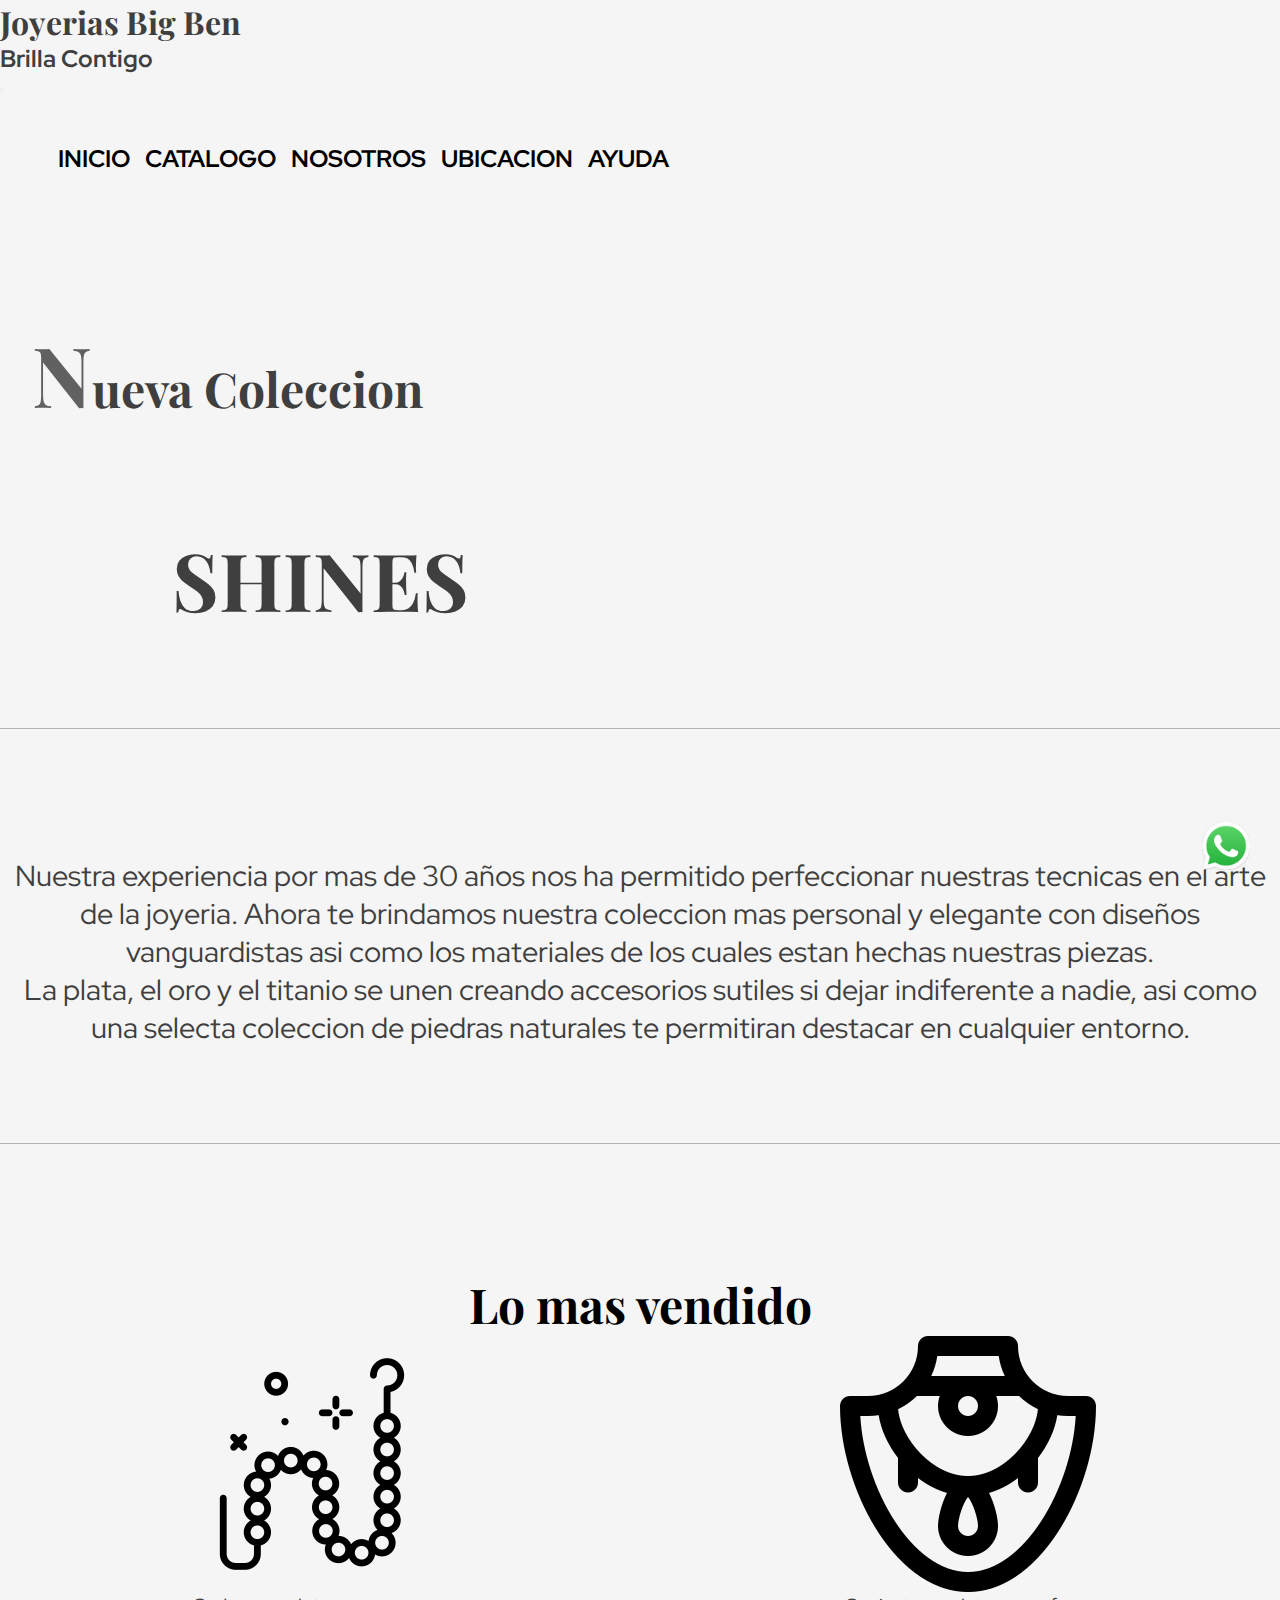
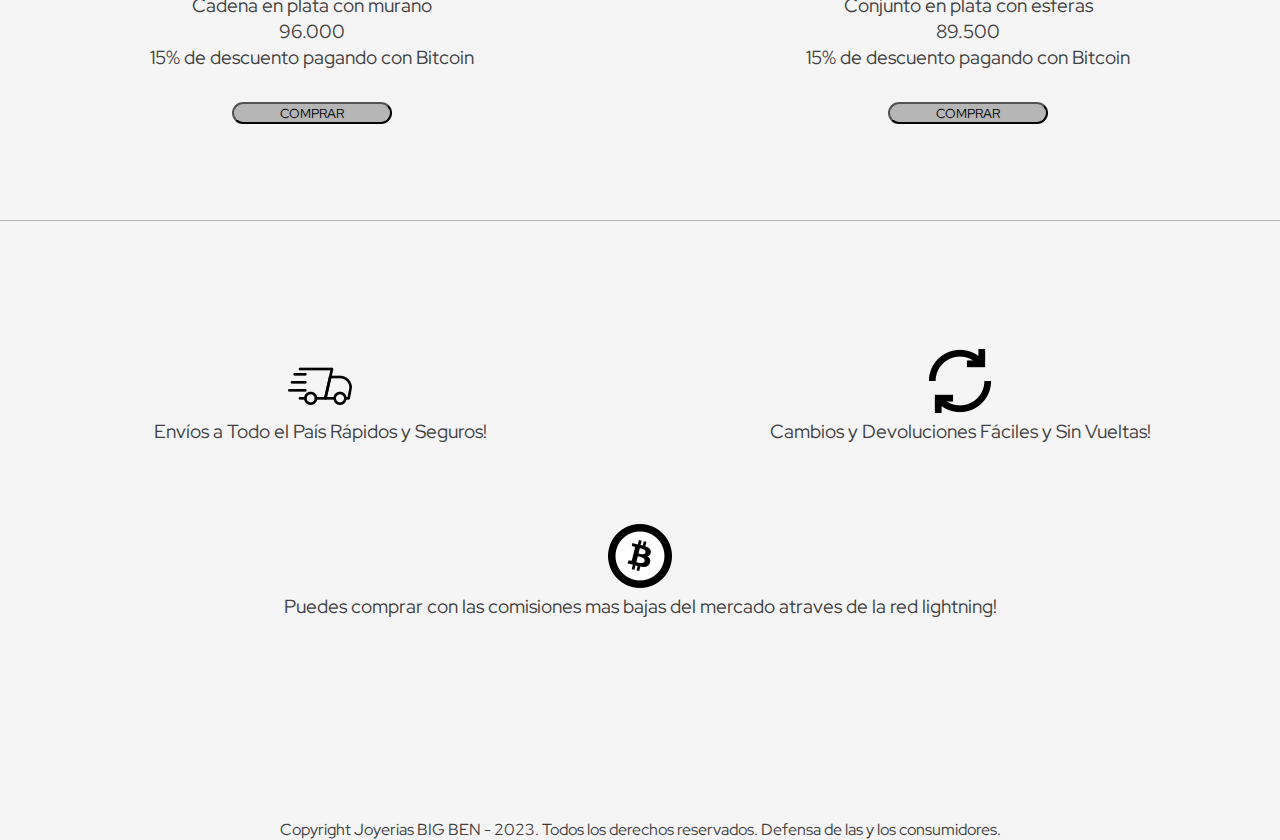
==== index.html @ 3bf3c832 "organizacion de clases en clada pagina" ====
<!DOCTYPE html>
<html lang="en">

<head>
  <meta charset="UTF-8">
  <meta name="viewport" content="width=device-width, initial-scale=1.0">
  <title>Joyerias Big Ben</title>
  <link href="https://cdn.jsdelivr.net/npm/bootstrap@5.3.1/dist/css/bootstrap.min.css" rel="stylesheet"
    integrity="sha384-4bw+/aepP/YC94hEpVNVgiZdgIC5+VKNBQNGCHeKRQN+PtmoHDEXuppvnDJzQIu9" crossorigin="anonymous">
  <link rel="stylesheet" href="css/estilo.css">
  <link rel="shortcut icon" href="resources/favicon.png" type="image/x-icon">
  <link rel="preconnect" href="https://fonts.googleapis.com">
  <link rel="preconnect" href="https://fonts.gstatic.com" crossorigin>
  <link
    href="https://fonts.googleapis.com/css2?family=Playfair+Display:wght@600&family=Red+Hat+Display:ital,wght@1,300&display=swap"
    rel="stylesheet">
</head>

<body>

  <!----------------------------------------------------TITULO Y MENU------------------------------------------------------>
  <header>
    <nav class="navbar navbar-expand-lg">
      <div class="container-fluid">
        <a class="navbar-brand" href="#">
          <h1>Joyerias Big Ben</h1>
          <h2>Brilla Contigo</h2>
        </a>
        <button class="navbar-toggler" type="button" data-bs-toggle="collapse" data-bs-target="#navbarNav"
          aria-controls="navbarNav" aria-expanded="false" aria-label="Toggle navigation">
          <span class="navbar-toggler-icon"></span>
        </button>
        <div class="collapse navbar-collapse" id="navbarNav">
          <ul class="navbar-nav mx-auto navegador">
            <li class="nav-item">
              <a class="nav-link" aria-current="page" href="index.html">Inicio</a>
            </li>
            <li class="nav-item">
              <a class="nav-link" href="html/catalogo.html">Catalogo</a>
            </li>
            <li class="nav-item">
              <a class="nav-link" href="html/nosotros.html">Nosotros</a>
            </li>
            <li class="nav-item">
              <a class="nav-link" href="html/ubicacion.html">Ubicacion</a>
            </li>
            <li class="nav-item">
              <a class="nav-link" href="html/ayuda.html">Ayuda</a>
            </li>
          </ul>
        </div>
      </div>
    </nav>
  </header>
  <!-------------------------------------------------------CONTENIDO------------------------------------------------------->
  <div class="encabezado">
    <aside class="divisor1"></aside>
    <h3 class="secciones">Nueva Coleccion</h3>
    <aside class="divisor1"></aside>
  </div>
  <div class="nuevaColeccion">
    <h4 class="shines">SHINES</h4>
    <div class="videoIndex">
      <!-- <iframe width="560" height="315" src="https://www.youtube.com/embed/BqPoCq4Y0yk" title="YouTube video player"
          frameborder="0"
          allow="accelerometer; autoplay; clipboard-write; encrypted-media; gyroscope; picture-in-picture; web-share"
          allowfullscreen></iframe> -->
    </div>
  </div>
  <aside class="divisor"></aside>
  <div class="divColeccion">
    <p class="textoColeccion">Nuestra experiencia por mas de 30 años nos ha permitido perfeccionar nuestras tecnicas en
      el arte de la joyeria. Ahora te brindamos nuestra coleccion mas personal y elegante con diseños vanguardistas asi
      como los materiales de los cuales estan hechas nuestras piezas.</p>
    <p class="textoColeccion">La plata, el oro y el titanio se unen creando accesorios sutiles si dejar indiferente a
      nadie, asi como una selecta coleccion de piedras naturales te permitiran destacar en cualquier entorno. </p>
  </div>
  <aside class="divisor"></aside>
  <div class="masVendido">
    <h4>Lo mas vendido</h4>
    <div class="contenedorProductosIndex">
      <div class="producto">
        <img class="imgproducto" src="../resources/cadena.png" alt="cadena en plata">
        <p class="textoProducto">Cadena en plata con murano</p>
        <p class="textoProducto">96.000</p>
        <p class="textoProducto">15% de descuento pagando con Bitcoin</p>
        <button class="boton"> Comprar </button>
      </div>
      <div class="producto">
        <img class="imgproducto" src="../resources/conjunto.png" alt="conjunto en plata">
        <p class="textoProducto">Conjunto en plata con esferas</p>
        <p class="textoProducto">89.500</p>
        <p class="textoProducto">15% de descuento pagando con Bitcoin</p>
        <button class="boton"> Comprar </button>
      </div>
    </div>
  </div>
  <!-------------------------------------------------INFORMACION ADICIONAL------------------------------------------------->
  <aside class="divisor"></aside>
  <div class="infoAdicionalIndex">
    <div class="padreInfo">
      <div class="info">
        <img class="imgInfo" src="resources/delivery.png" alt="envios">
        <p class="textoInfo">Envíos a Todo el País Rápidos y Seguros!</p>
      </div>
      <div class="info">
        <img class="imgInfo" src="resources/devoluciones.png" alt="devoluciones">
        <p class="textoInfo">Cambios y Devoluciones Fáciles y Sin Vueltas!</p>
      </div>
    </div>
    <aside></aside>
    <div class="padreInfo2">
      <div class="info">
        <img class="imgInfo" src="resources/bitcoin.png" alt="pagos con bitcoin">
        <p class="textoInfo">Puedes comprar con las comisiones mas bajas del mercado atraves de la red
          lightning!</p>
      </div>
    </div>
  </div>

  <!----------------------------------------------- chat WhatsApp ----------------------------------------------->
  <div class="botonWhatsapp">
    <a href="https://web.whatsapp.com/" target="_blank">
      <img class="whatsapp" src="../resources/whatsapp.png" alt="chat whatsapp">
    </a>
  </div>
  <!---------------------------------------------------------FOOTER--------------------------------------------------------->
  <footer>
    <p class="footer">Copyright Joyerias BIG BEN - 2023. Todos los derechos reservados. Defensa de las y los
      consumidores.</p>
  </footer>

  <script src="https://cdn.jsdelivr.net/npm/bootstrap@5.3.1/dist/js/bootstrap.bundle.min.js"
    integrity="sha384-HwwvtgBNo3bZJJLYd8oVXjrBZt8cqVSpeBNS5n7C8IVInixGAoxmnlMuBnhbgrkm"
    crossorigin="anonymous"></script>
</body>

</html>
---- css/estilo.css ----
* {
    margin: 0;
    padding: 0;
    box-sizing: border-box;

}

body {
    background-color: whitesmoke;
    font-family: 'Red Hat Display', sans-serif;
}

.margin1 {
    width: 280px;
    margin-left: 18px;
}

header {
    background-color: whitesmoke;
}

.navegador {
    font-size: 1.5rem;
    padding: 3rem;
}

.navegador li a:hover {
    text-decoration: underline;
}

li {
    list-style: none;
    text-transform: uppercase;
    font-weight: bold;
    display: inline-block;
    margin-left: 10px;
    font-family: 'Red Hat Display', sans-serif;
}

a {
    text-decoration: none;
    color: black;
}

/* *******************************************************************************************************/
/* *****************************************************CATALOGO******************************************/
.productosCatalogo {
    width: auto;
    display: grid;
    margin: auto;
    grid-template-columns: repeat(4, 1fr);
    gap: 15rem 2rem;
}

@media (min-width:200px) and (max-width:450px) {
    .contenedorProductos {
        grid-template-columns: repeat(1, 1fr);
    }
}

@media (min-width:451px) and (max-width:750px) {
    .contenedorProductos {
        grid-template-columns: repeat(2, 1fr);
    }
}

@media (min-width:751px) and (max-width:950px) {
    .contenedorProductos {
        grid-template-columns: repeat(3, 1fr);
    }
}


.producto {
    display: flex;
    flex-direction: column;
    justify-items: center;
}

.imgproducto {
    width: 256px;
    height: 256px;
    cursor: pointer;
    margin: auto;
}

@media(min-width:450px) and (max-width:950px) {
    .imgproducto {
        width: 200px;
        height: 200px;
    }
}

.textoProducto {

    text-align: center;
}

.boton {
    width: 10rem;
    margin: auto;
    margin-top: 2rem;
    background-color: rgb(182, 182, 182);
    color: black;
    border-radius: 1rem;
    font-family: 'Red Hat Display', sans-serif;
    text-transform: uppercase;
}

.boton:hover {
    background-color: rgba(199, 255, 116, 0.76);
    cursor: pointer;
}

/* ***************************************************************************************************************** */
/* *****************************************************UBICACION************************************************* */
.descripcionMap {
    text-align: center;
    font-size: 1.5rem;
}

/* ************************************************************************************************************** */
/* ***************************************************NOSOTROS*************************************************** */
.contenedorNosotros {
    display: flex;
    flex-direction: column;
    row-gap: 20px;
    margin-left: 1rem;
    margin-right: 1rem;
}

.space {
    grid-area: espacio;
    width: 50px;
}

.social {
    text-align: center;
}

.redesSociales {
    display: flex;
    justify-content: center;
}

/* *************************************************************************************************************** */
/* *****************************************************AYUDA***************************************************** */

.descripcionAyuda {
    text-align: center;
    font-size: 1.5rem;
    margin: 30px;
}

.form {
    font-family: 'Playfair Display', serif;
    size: 3rem;
    margin-left: 1rem;
    margin-right: 1rem;
}

@media (min-width:200px) and (max-width:750px) {
    .textArea {
        width: 100%;
    }
}

.formulario {
    display: block;
    margin-bottom: 30px;
}

/* ************************************************************************************************************** */
/* ****************************************************INDEX**************************************************** */

.nuevaColeccion {
    margin: auto;
    display: grid;
    grid-template-columns: 1fr 1fr;
}

@media (max-width:990px) {
    .nuevaColeccion {
        display: grid;
        grid-template-columns: 1fr;
        grid-template-rows: 1fr 1fr;
    }
}

.shines {
    font-family: 'Playfair Display', serif;
    font-size: 5rem;
    text-align: center;
    color: rgb(63, 63, 63);
    height: auto;
    line-height: auto;
    margin: auto;
}

.textoColeccion {
    text-align: center;
    font-size: 1.8rem;
    margin: auto;
}

@media(min-width:200px) and (max-width:450px) {
    .textoColeccion {
        font-size: 1.3rem;
        text-align: center;
        margin: auto;
    }
}

@media(min-width:450px) and (max-width:750px) {
    .textoColeccion {
        font-size: 1.5rem;
        text-align: center;
        margin: auto;
    }
}

.padreInfo {
    display: grid;
    grid-template-columns: repeat(2, 1fr);
    justify-items: center;
    margin-bottom: 5rem;
}

.info {
    text-align: center;
}

.padreInfo2 {
    display: flex;
    flex-direction: column;

}

.textoInfo {
    text-align: center;
}

.contenedorProductosIndex {
    width: auto;
    display: grid;
    margin: auto;
    grid-template-columns: repeat(2, 1fr);
    gap: 15rem 2rem;
}

@media (min-width:200px) and (max-width:450px) {
    .contenedorProductosIndex {
        grid-template-columns: repeat(1, 1fr);
    }
}


/* ****************************************************************************************************************** */
/* ***********************************************DISEÑO DE TEXTO Y MENU********************************************** */

h1 {
    font-family: 'Playfair Display', serif;
    color: rgb(63, 63, 63);
    margin: auto;

}

h2 {
    font-family: 'Red Hat Display', sans-serif;
    color: rgb(63, 63, 63);
    margin: auto;

}
h3 {
    font-family: 'Playfair Display', serif;
    font-size: 3rem;
    text-align: left;
    color: rgb(63, 63, 63);
    padding-left: 2rem;
    margin-bottom: 3rem;

}

.secciones::first-letter{
    color: rgb(97, 97, 97);
    font-size: 5.2rem;
}

h4 {
    font-family: 'Playfair Display', serif;
    font-size: 3rem;
    text-align: center;
}

h5 {
    font-family: 'Red Hat Display', sans-serif;
    font-size: 1.5rem;
    text-align: left;
    color: rgb(63, 63, 63);
}

p {
    font-family: 'Red Hat Display', sans-serif;
    font-size: 1.2rem;
    text-align: left;
    color: rgb(63, 63, 63);
}
.divisor {
    width: 100%;
    height: 1px;
    background-color: rgb(179, 179, 179);
    margin-bottom: 8rem;
    margin-top: 6rem;
}
.divisor1{
    width: 100%;
    margin-bottom: 6rem;
    margin-top: 6rem;
}

/* ********************************************************************************************************** */
/* **************************************************FOOTER************************************************** */

.footer {
    text-align: center;
    font-size: 1rem;
    margin-top: 200px;
}
.whatsapp {
    position: fixed;
    right: 30px;
    bottom: 30px;
    width: 3rem;
    height: 3rem;
}


.redes {
    margin-left: 30px;
}
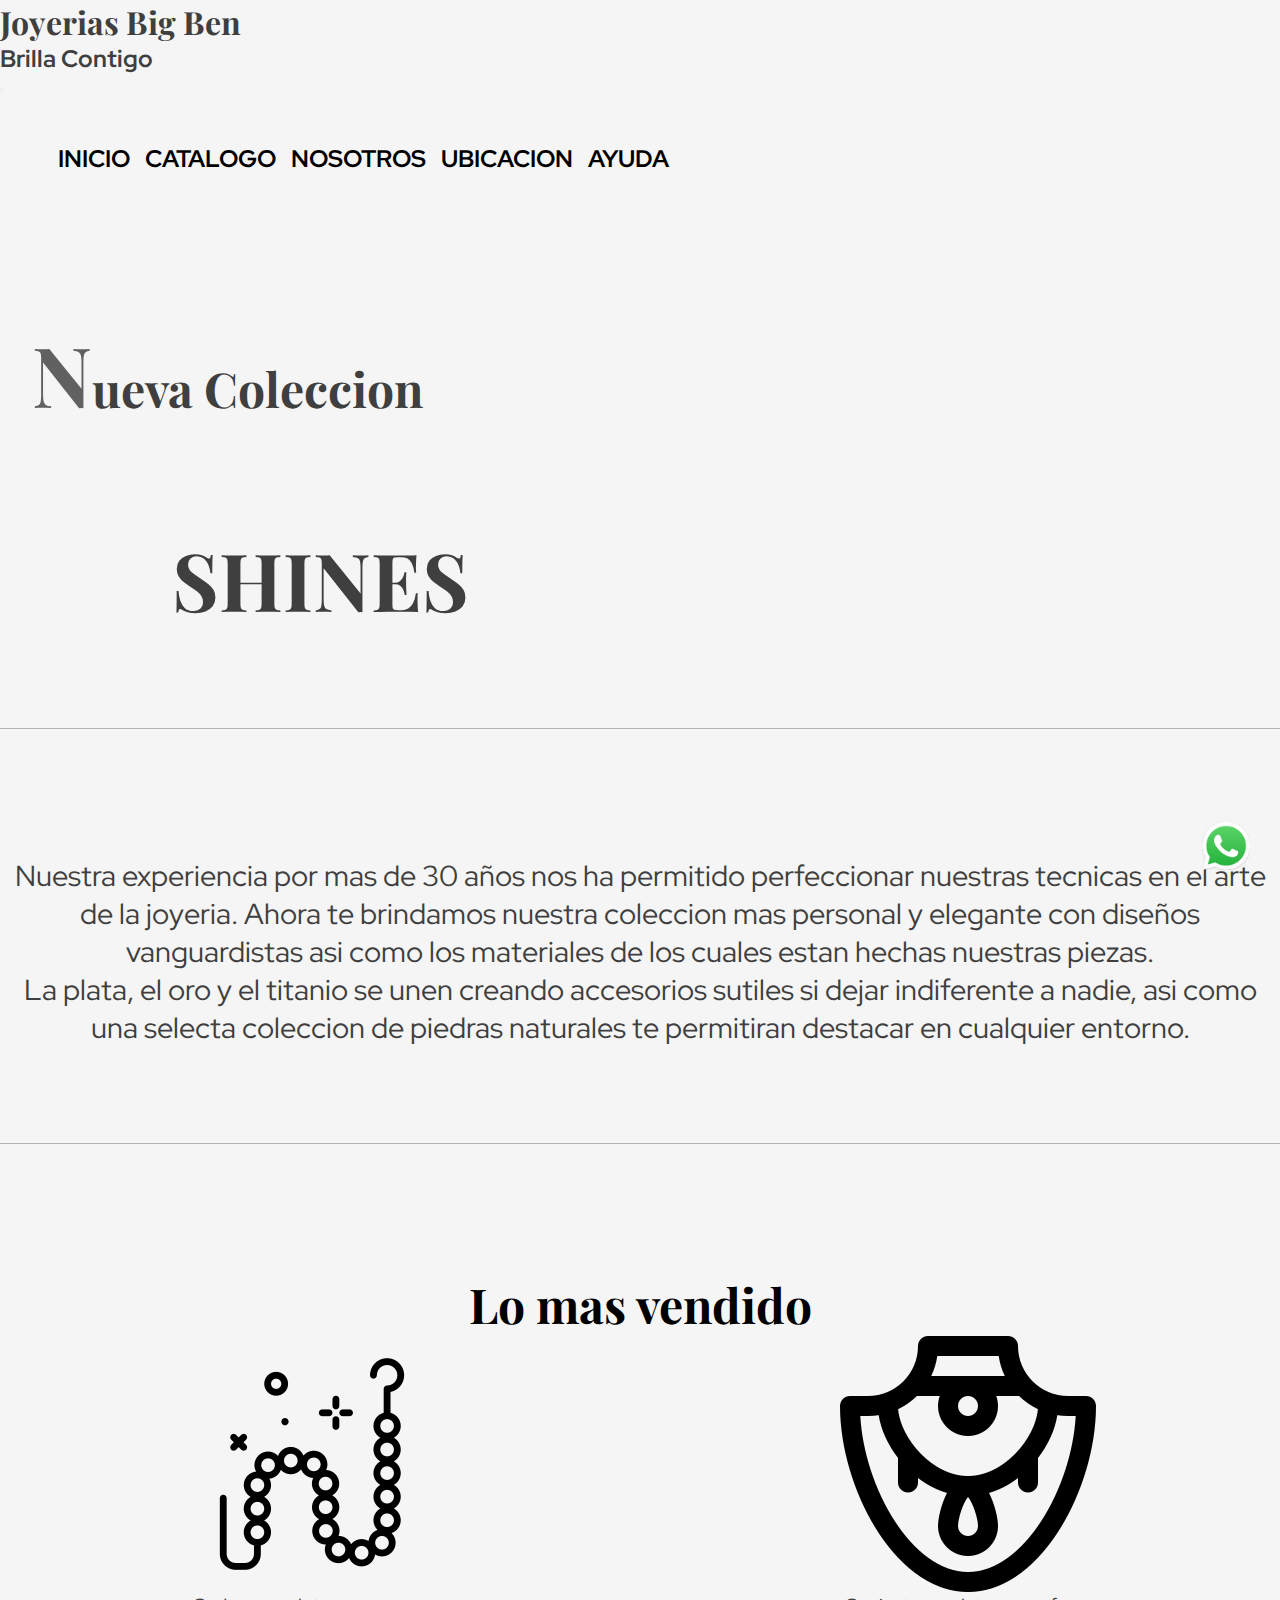
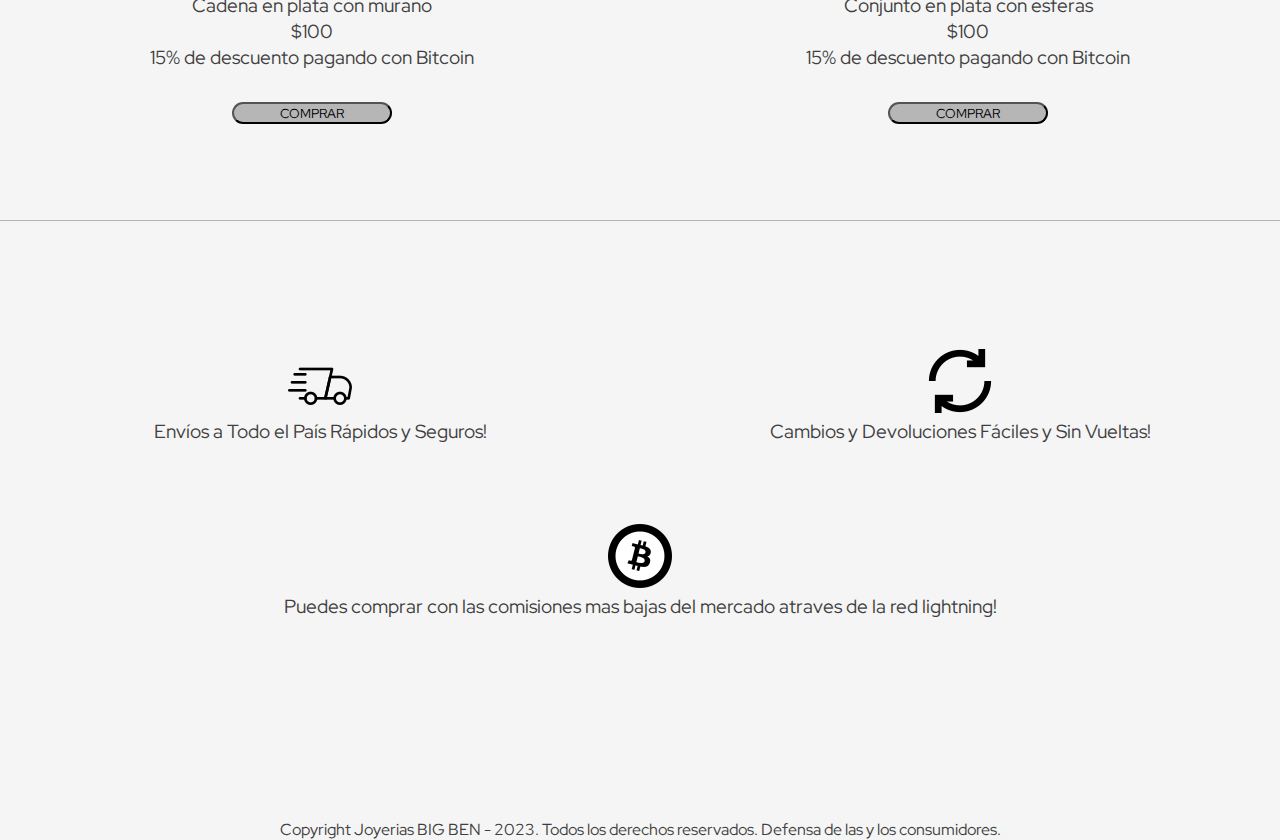
==== commit d211f2e1: "mejoras en css para el correcto funcionamiento de sass" ====
--- a/index.html
+++ b/index.html
@@ -78,20 +78,20 @@
   <aside class="divisor"></aside>
   <div class="masVendido">
     <h4>Lo mas vendido</h4>
-    <div class="contenedorProductosIndex">
-      <div class="producto">
-        <img class="imgproducto" src="../resources/cadena.png" alt="cadena en plata">
-        <p class="textoProducto">Cadena en plata con murano</p>
-        <p class="textoProducto">96.000</p>
-        <p class="textoProducto">15% de descuento pagando con Bitcoin</p>
-        <button class="boton"> Comprar </button>
+    <div class="productosMasVendidos">
+      <div class="productoIndex">
+        <img class="imgProdIndex" src="../resources/cadena.png" alt="cadena en plata">
+        <p class="textoProdIndex">Cadena en plata con murano</p>
+        <p class="textoProdIndex">$100</p>
+        <p class="textoProdIndex">15% de descuento pagando con Bitcoin</p>
+        <button class="botonProdIndex"> Comprar </button>
       </div>
-      <div class="producto">
-        <img class="imgproducto" src="../resources/conjunto.png" alt="conjunto en plata">
-        <p class="textoProducto">Conjunto en plata con esferas</p>
-        <p class="textoProducto">89.500</p>
-        <p class="textoProducto">15% de descuento pagando con Bitcoin</p>
-        <button class="boton"> Comprar </button>
+      <div class="productoIndex">
+        <img class="imgProdIndex" src="../resources/conjunto.png" alt="conjunto en plata">
+        <p class="textoProdIndex">Conjunto en plata con esferas</p>
+        <p class="textoProdIndex">$100</p>
+        <p class="textoProdIndex">15% de descuento pagando con Bitcoin</p>
+        <button class="botonProdIndex"> Comprar </button>
       </div>
     </div>
   </div>
--- a/css/estilo.css
+++ b/css/estilo.css
@@ -9,12 +9,13 @@
     background-color: whitesmoke;
     font-family: 'Red Hat Display', sans-serif;
 }
-
+/* 
 .margin1 {
     width: 280px;
     margin-left: 18px;
-}
-
+} */
+/*  ******************************************************************************************************** */
+/* ************************************************ HEADER ************************************************* */
 header {
     background-color: whitesmoke;
 }
@@ -42,268 +43,20 @@
     color: black;
 }
 
-/* *******************************************************************************************************/
-/* *****************************************************CATALOGO******************************************/
-.productosCatalogo {
-    width: auto;
-    display: grid;
-    margin: auto;
-    grid-template-columns: repeat(4, 1fr);
-    gap: 15rem 2rem;
-}
-
-@media (min-width:200px) and (max-width:450px) {
-    .contenedorProductos {
-        grid-template-columns: repeat(1, 1fr);
-    }
-}
-
-@media (min-width:451px) and (max-width:750px) {
-    .contenedorProductos {
-        grid-template-columns: repeat(2, 1fr);
-    }
-}
-
-@media (min-width:751px) and (max-width:950px) {
-    .contenedorProductos {
-        grid-template-columns: repeat(3, 1fr);
-    }
-}
-
-
-.producto {
-    display: flex;
-    flex-direction: column;
-    justify-items: center;
-}
-
-.imgproducto {
-    width: 256px;
-    height: 256px;
-    cursor: pointer;
-    margin: auto;
-}
-
-@media(min-width:450px) and (max-width:950px) {
-    .imgproducto {
-        width: 200px;
-        height: 200px;
-    }
-}
-
-.textoProducto {
-
-    text-align: center;
-}
-
-.boton {
-    width: 10rem;
-    margin: auto;
-    margin-top: 2rem;
-    background-color: rgb(182, 182, 182);
-    color: black;
-    border-radius: 1rem;
-    font-family: 'Red Hat Display', sans-serif;
-    text-transform: uppercase;
-}
-
-.boton:hover {
-    background-color: rgba(199, 255, 116, 0.76);
-    cursor: pointer;
-}
-
-/* ***************************************************************************************************************** */
-/* *****************************************************UBICACION************************************************* */
-.descripcionMap {
-    text-align: center;
-    font-size: 1.5rem;
-}
-
-/* ************************************************************************************************************** */
-/* ***************************************************NOSOTROS*************************************************** */
-.contenedorNosotros {
-    display: flex;
-    flex-direction: column;
-    row-gap: 20px;
-    margin-left: 1rem;
-    margin-right: 1rem;
-}
-
-.space {
-    grid-area: espacio;
-    width: 50px;
-}
-
-.social {
-    text-align: center;
-}
-
-.redesSociales {
-    display: flex;
-    justify-content: center;
-}
-
-/* *************************************************************************************************************** */
-/* *****************************************************AYUDA***************************************************** */
-
-.descripcionAyuda {
-    text-align: center;
-    font-size: 1.5rem;
-    margin: 30px;
-}
-
-.form {
-    font-family: 'Playfair Display', serif;
-    size: 3rem;
-    margin-left: 1rem;
-    margin-right: 1rem;
-}
-
-@media (min-width:200px) and (max-width:750px) {
-    .textArea {
-        width: 100%;
-    }
-}
-
-.formulario {
-    display: block;
-    margin-bottom: 30px;
-}
-
-/* ************************************************************************************************************** */
-/* ****************************************************INDEX**************************************************** */
-
-.nuevaColeccion {
-    margin: auto;
-    display: grid;
-    grid-template-columns: 1fr 1fr;
-}
-
-@media (max-width:990px) {
-    .nuevaColeccion {
-        display: grid;
-        grid-template-columns: 1fr;
-        grid-template-rows: 1fr 1fr;
-    }
-}
-
-.shines {
-    font-family: 'Playfair Display', serif;
-    font-size: 5rem;
-    text-align: center;
-    color: rgb(63, 63, 63);
-    height: auto;
-    line-height: auto;
-    margin: auto;
-}
-
-.textoColeccion {
-    text-align: center;
-    font-size: 1.8rem;
-    margin: auto;
-}
-
-@media(min-width:200px) and (max-width:450px) {
-    .textoColeccion {
-        font-size: 1.3rem;
-        text-align: center;
-        margin: auto;
-    }
-}
-
-@media(min-width:450px) and (max-width:750px) {
-    .textoColeccion {
-        font-size: 1.5rem;
-        text-align: center;
-        margin: auto;
-    }
-}
-
-.padreInfo {
-    display: grid;
-    grid-template-columns: repeat(2, 1fr);
-    justify-items: center;
-    margin-bottom: 5rem;
-}
-
-.info {
-    text-align: center;
-}
-
-.padreInfo2 {
-    display: flex;
-    flex-direction: column;
-
-}
-
-.textoInfo {
-    text-align: center;
-}
-
-.contenedorProductosIndex {
-    width: auto;
-    display: grid;
-    margin: auto;
-    grid-template-columns: repeat(2, 1fr);
-    gap: 15rem 2rem;
-}
-
-@media (min-width:200px) and (max-width:450px) {
-    .contenedorProductosIndex {
-        grid-template-columns: repeat(1, 1fr);
-    }
-}
-
-
-/* ****************************************************************************************************************** */
-/* ***********************************************DISEÑO DE TEXTO Y MENU********************************************** */
-
-h1 {
-    font-family: 'Playfair Display', serif;
-    color: rgb(63, 63, 63);
-    margin: auto;
-
-}
-
-h2 {
-    font-family: 'Red Hat Display', sans-serif;
-    color: rgb(63, 63, 63);
-    margin: auto;
-
-}
-h3 {
-    font-family: 'Playfair Display', serif;
-    font-size: 3rem;
-    text-align: left;
-    color: rgb(63, 63, 63);
-    padding-left: 2rem;
-    margin-bottom: 3rem;
-
+/* ********************************************************************************************************************** */
+/* ***********************************************NORMAS GENERALES DE TEXTO********************************************** */
+.secciones{
+    margin: 0;
+}
+.divisor1{
+    width: 100%;
+    margin-bottom: 6rem;
+    margin-top: 6rem;
 }
 
 .secciones::first-letter{
     color: rgb(97, 97, 97);
     font-size: 5.2rem;
-}
-
-h4 {
-    font-family: 'Playfair Display', serif;
-    font-size: 3rem;
-    text-align: center;
-}
-
-h5 {
-    font-family: 'Red Hat Display', sans-serif;
-    font-size: 1.5rem;
-    text-align: left;
-    color: rgb(63, 63, 63);
-}
-
-p {
-    font-family: 'Red Hat Display', sans-serif;
-    font-size: 1.2rem;
-    text-align: left;
-    color: rgb(63, 63, 63);
 }
 .divisor {
     width: 100%;
@@ -312,10 +65,294 @@
     margin-bottom: 8rem;
     margin-top: 6rem;
 }
-.divisor1{
-    width: 100%;
-    margin-bottom: 6rem;
-    margin-top: 6rem;
+
+h1 {
+    font-family: 'Playfair Display', serif;
+    color: rgb(63, 63, 63);
+    margin: auto;
+
+}
+
+h2 {
+    font-family: 'Red Hat Display', sans-serif;
+    color: rgb(63, 63, 63);
+    margin: auto;
+
+}
+h3 {
+    font-family: 'Playfair Display', serif;
+    font-size: 3rem;
+    text-align: left;
+    color: rgb(63, 63, 63);
+    padding-left: 2rem;
+    margin-bottom: 3rem;
+
+}
+
+h4 {
+    font-family: 'Playfair Display', serif;
+    font-size: 3rem;
+    text-align: center;
+}
+
+h5 {
+    font-family: 'Red Hat Display', sans-serif;
+    font-size: 1.5rem;
+    text-align: left;
+    color: rgb(63, 63, 63);
+}
+
+p {
+    font-family: 'Red Hat Display', sans-serif;
+    font-size: 1.2rem;
+    text-align: left;
+    color: rgb(63, 63, 63);
+}
+
+/* ************************************************************************************************************** */
+/* ****************************************************INDEX**************************************************** */
+
+.nuevaColeccion {
+    margin: auto;
+    display: grid;
+    grid-template-columns: 1fr 1fr;
+}
+
+@media (max-width:990px) {
+    .nuevaColeccion {
+        display: grid;
+        grid-template-columns: 1fr;
+        grid-template-rows: 1fr 1fr;
+    }
+}
+
+.shines {
+    font-family: 'Playfair Display', serif;
+    font-size: 5rem;
+    text-align: center;
+    color: rgb(63, 63, 63);
+    height: auto;
+    line-height: auto;
+    margin: auto;
+}
+
+.textoColeccion {
+    text-align: center;
+    font-size: 1.8rem;
+    margin: auto;
+}
+
+@media(min-width:200px) and (max-width:450px) {
+    .textoColeccion {
+        font-size: 1.3rem;
+        text-align: center;
+        margin: auto;
+    }
+}
+
+@media(min-width:450px) and (max-width:750px) {
+    .textoColeccion {
+        font-size: 1.5rem;
+        text-align: center;
+        margin: auto;
+    }
+}
+.productosMasVendidos {
+    width: auto;
+    display: grid;
+    margin: auto;
+    grid-template-columns: repeat(2, 1fr);
+    gap: 15rem 2rem;
+}
+
+@media (min-width:200px) and (max-width:450px) {
+    .productosMasVendidos {
+        grid-template-columns: repeat(1, 1fr);
+    }
+}
+
+.productoIndex {
+    display: flex;
+    flex-direction: column;
+    justify-items: center;
+}
+
+.imgProdIndex {
+    width: 256px;
+    height: 256px;
+    cursor: pointer;
+    margin: auto;
+}
+
+.textoProdIndex {
+
+    text-align: center;
+}
+
+.botonProdIndex {
+    width: 10rem;
+    margin: auto;
+    margin-top: 2rem;
+    background-color: rgb(182, 182, 182);
+    color: black;
+    border-radius: 1rem;
+    font-family: 'Red Hat Display', sans-serif;
+    text-transform: uppercase;
+}
+
+.botonProdIndex:hover {
+    background-color: rgba(199, 255, 116, 0.76);
+    cursor: pointer;
+}
+
+.padreInfo {
+    display: grid;
+    grid-template-columns: repeat(2, 1fr);
+    justify-items: center;
+    margin-bottom: 5rem;
+}
+
+.info {
+    text-align: center;
+}
+
+.padreInfo2 {
+    display: flex;
+    flex-direction: column;
+
+}
+
+.textoInfo {
+    text-align: center;
+}
+
+/* *******************************************************************************************************/
+/* *****************************************************CATALOGO******************************************/
+.productosCatalogo {
+    width: auto;
+    display: grid;
+    margin: auto;
+    grid-template-columns: repeat(4, 1fr);
+    gap: 15rem 2rem;
+}
+
+@media (min-width:200px) and (max-width:450px) {
+    .contenedorProductos {
+        grid-template-columns: repeat(1, 1fr);
+    }
+}
+
+@media (min-width:451px) and (max-width:750px) {
+    .contenedorProductos {
+        grid-template-columns: repeat(2, 1fr);
+    }
+}
+
+@media (min-width:751px) and (max-width:950px) {
+    .contenedorProductos {
+        grid-template-columns: repeat(3, 1fr);
+    }
+}
+
+
+.producto {
+    display: flex;
+    flex-direction: column;
+    justify-items: center;
+}
+
+.imgproducto {
+    width: 256px;
+    height: 256px;
+    cursor: pointer;
+    margin: auto;
+}
+
+@media(min-width:450px) and (max-width:950px) {
+    .imgproducto {
+        width: 200px;
+        height: 200px;
+    }
+}
+
+.textoProducto {
+
+    text-align: center;
+}
+
+.boton {
+    width: 10rem;
+    margin: auto;
+    margin-top: 2rem;
+    background-color: rgb(182, 182, 182);
+    color: black;
+    border-radius: 1rem;
+    font-family: 'Red Hat Display', sans-serif;
+    text-transform: uppercase;
+}
+
+.boton:hover {
+    background-color: rgba(199, 255, 116, 0.76);
+    cursor: pointer;
+}
+
+/* ************************************************************************************************************** */
+/* ***************************************************NOSOTROS*************************************************** */
+.contenedorNosotros {
+    display: flex;
+    flex-direction: column;
+    row-gap: 20px;
+    margin-left: 1rem;
+    margin-right: 1rem;
+}
+
+.contenedorRedes{
+    margin: 0;
+}
+.social {
+    text-align: center;
+}
+
+.redesSociales {
+    display: flex;
+    justify-content: center;
+}
+.redes {
+    margin-left: 30px;
+}
+
+/* ***************************************************************************************************************** */
+/* *****************************************************UBICACION************************************************* */
+.descripcionMap {
+    text-align: center;
+    font-size: 1.5rem;
+}
+
+/* *************************************************************************************************************** */
+/* *****************************************************AYUDA***************************************************** */
+
+.descripcionAyuda {
+    text-align: center;
+    font-size: 1.5rem;
+    margin: 30px;
+}
+
+.form {
+    font-family: 'Playfair Display', serif;
+    size: 3rem;
+    margin-left: 1rem;
+    margin-right: 1rem;
+}
+
+@media (min-width:200px) and (max-width:750px) {
+    .textArea {
+        width: 100%;
+    }
+}
+
+.formulario {
+    display: block;
+    margin-bottom: 30px;
 }
 
 /* ********************************************************************************************************** */
@@ -333,8 +370,3 @@
     width: 3rem;
     height: 3rem;
 }
-
-
-.redes {
-    margin-left: 30px;
-}
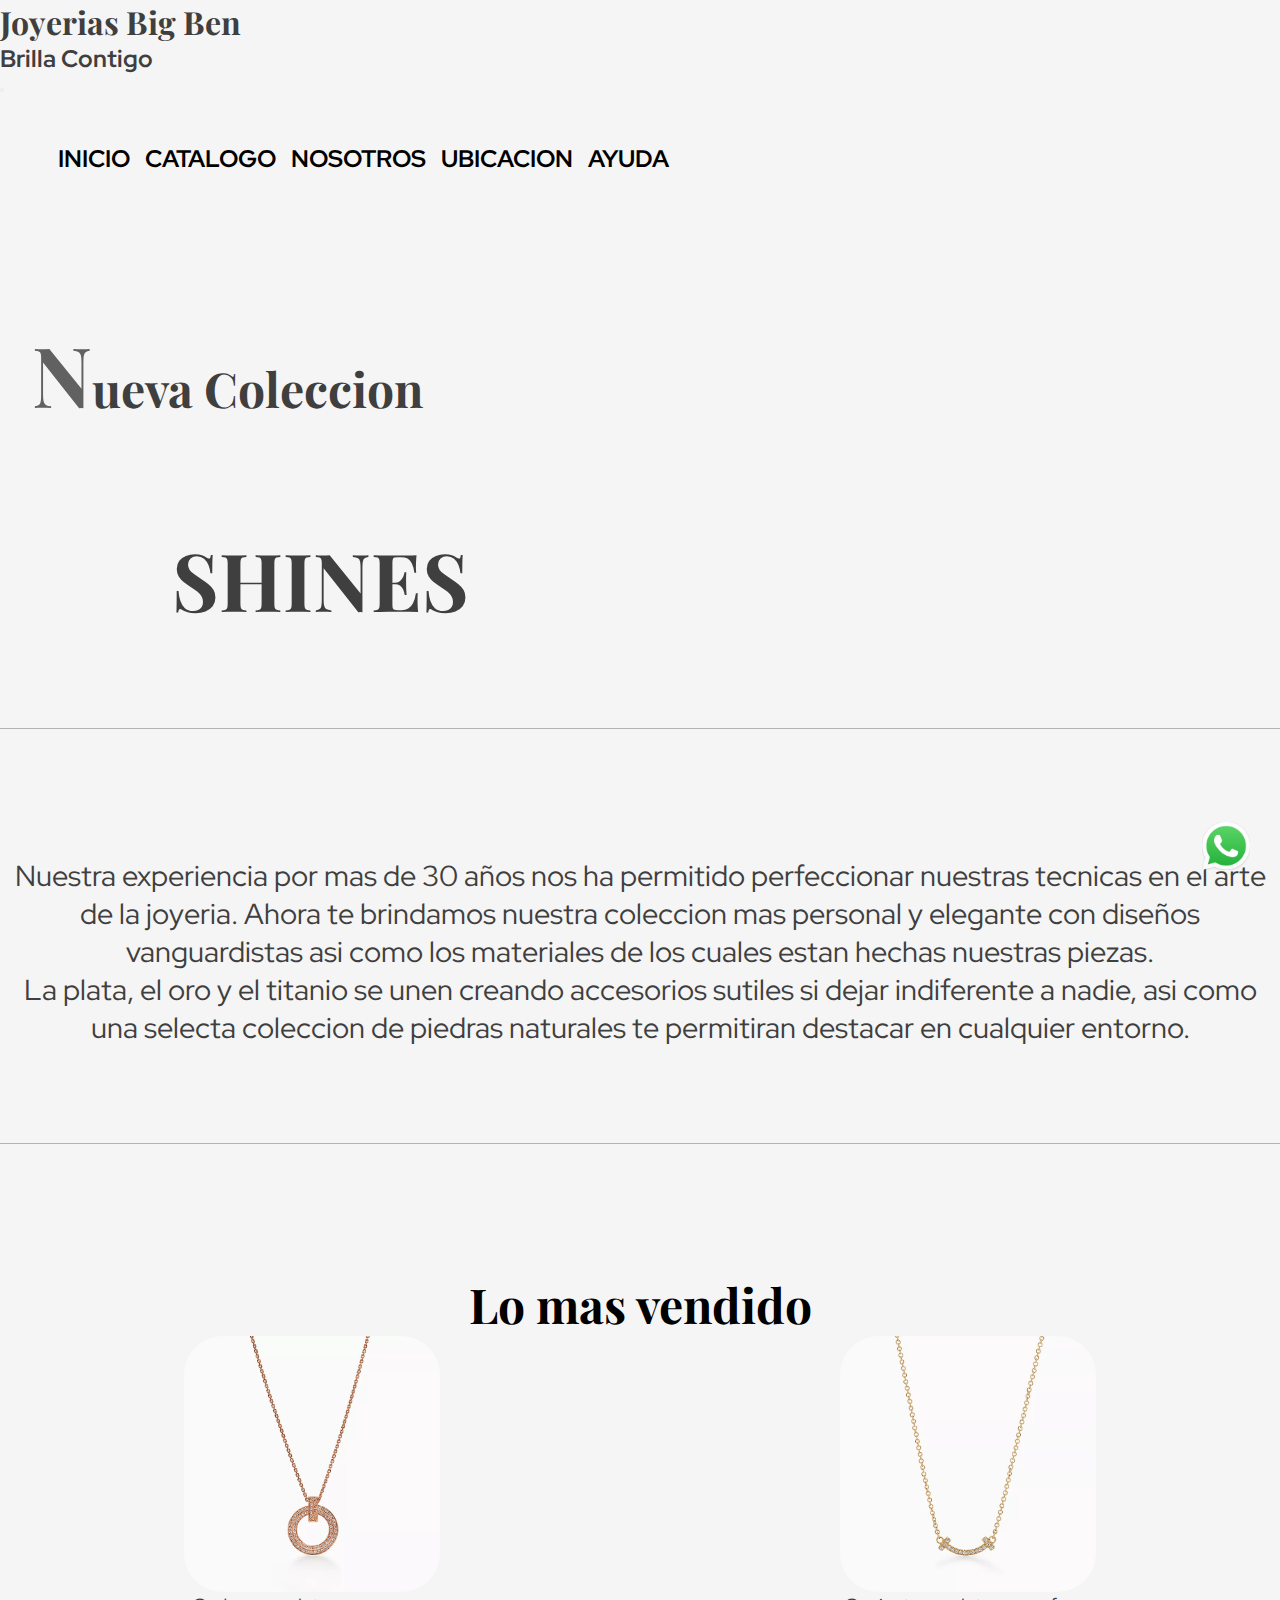
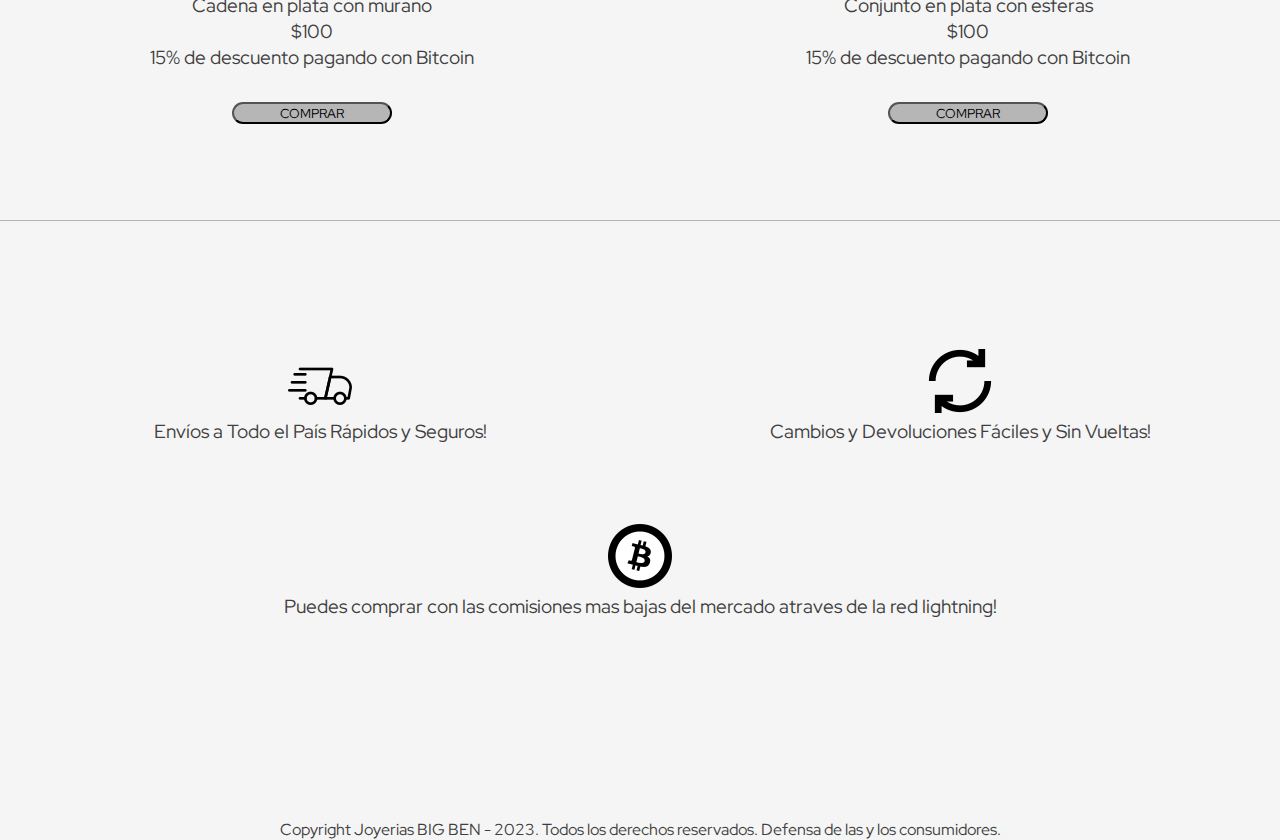
==== commit abdfe554: "mejoras en los productos y sus descripciones, y en detalles de los botones" ====
--- a/index.html
+++ b/index.html
@@ -80,14 +80,14 @@
     <h4>Lo mas vendido</h4>
     <div class="productosMasVendidos">
       <div class="productoIndex">
-        <img class="imgProdIndex" src="../resources/cadena.png" alt="cadena en plata">
+        <img class="imgProdIndex" src="resources/productos/collar1.jpeg" alt="cadena en oro rosa">
         <p class="textoProdIndex">Cadena en plata con murano</p>
         <p class="textoProdIndex">$100</p>
         <p class="textoProdIndex">15% de descuento pagando con Bitcoin</p>
         <button class="botonProdIndex"> Comprar </button>
       </div>
       <div class="productoIndex">
-        <img class="imgProdIndex" src="../resources/conjunto.png" alt="conjunto en plata">
+        <img class="imgProdIndex" src="resources/productos/collar2.jpeg" alt="conjunto en plata">
         <p class="textoProdIndex">Conjunto en plata con esferas</p>
         <p class="textoProdIndex">$100</p>
         <p class="textoProdIndex">15% de descuento pagando con Bitcoin</p>
--- a/css/estilo.css
+++ b/css/estilo.css
@@ -182,6 +182,7 @@
     height: 256px;
     cursor: pointer;
     margin: auto;
+    border-radius: 15%;
 }
 
 .textoProdIndex {
@@ -201,7 +202,7 @@
 }
 
 .botonProdIndex:hover {
-    background-color: rgba(199, 255, 116, 0.76);
+    background-color:  rgb(252, 236, 146);
     cursor: pointer;
 }
 
@@ -237,19 +238,19 @@
 }
 
 @media (min-width:200px) and (max-width:450px) {
-    .contenedorProductos {
+    .productosCatalogo {
         grid-template-columns: repeat(1, 1fr);
     }
 }
 
 @media (min-width:451px) and (max-width:750px) {
-    .contenedorProductos {
+    .productosCatalogo {
         grid-template-columns: repeat(2, 1fr);
     }
 }
 
 @media (min-width:751px) and (max-width:950px) {
-    .contenedorProductos {
+    .productosCatalogo {
         grid-template-columns: repeat(3, 1fr);
     }
 }
@@ -266,6 +267,7 @@
     height: 256px;
     cursor: pointer;
     margin: auto;
+    border-radius: 15%;
 }
 
 @media(min-width:450px) and (max-width:950px) {
@@ -292,7 +294,7 @@
 }
 
 .boton:hover {
-    background-color: rgba(199, 255, 116, 0.76);
+    background-color: rgb(252, 236, 146);
     cursor: pointer;
 }
 
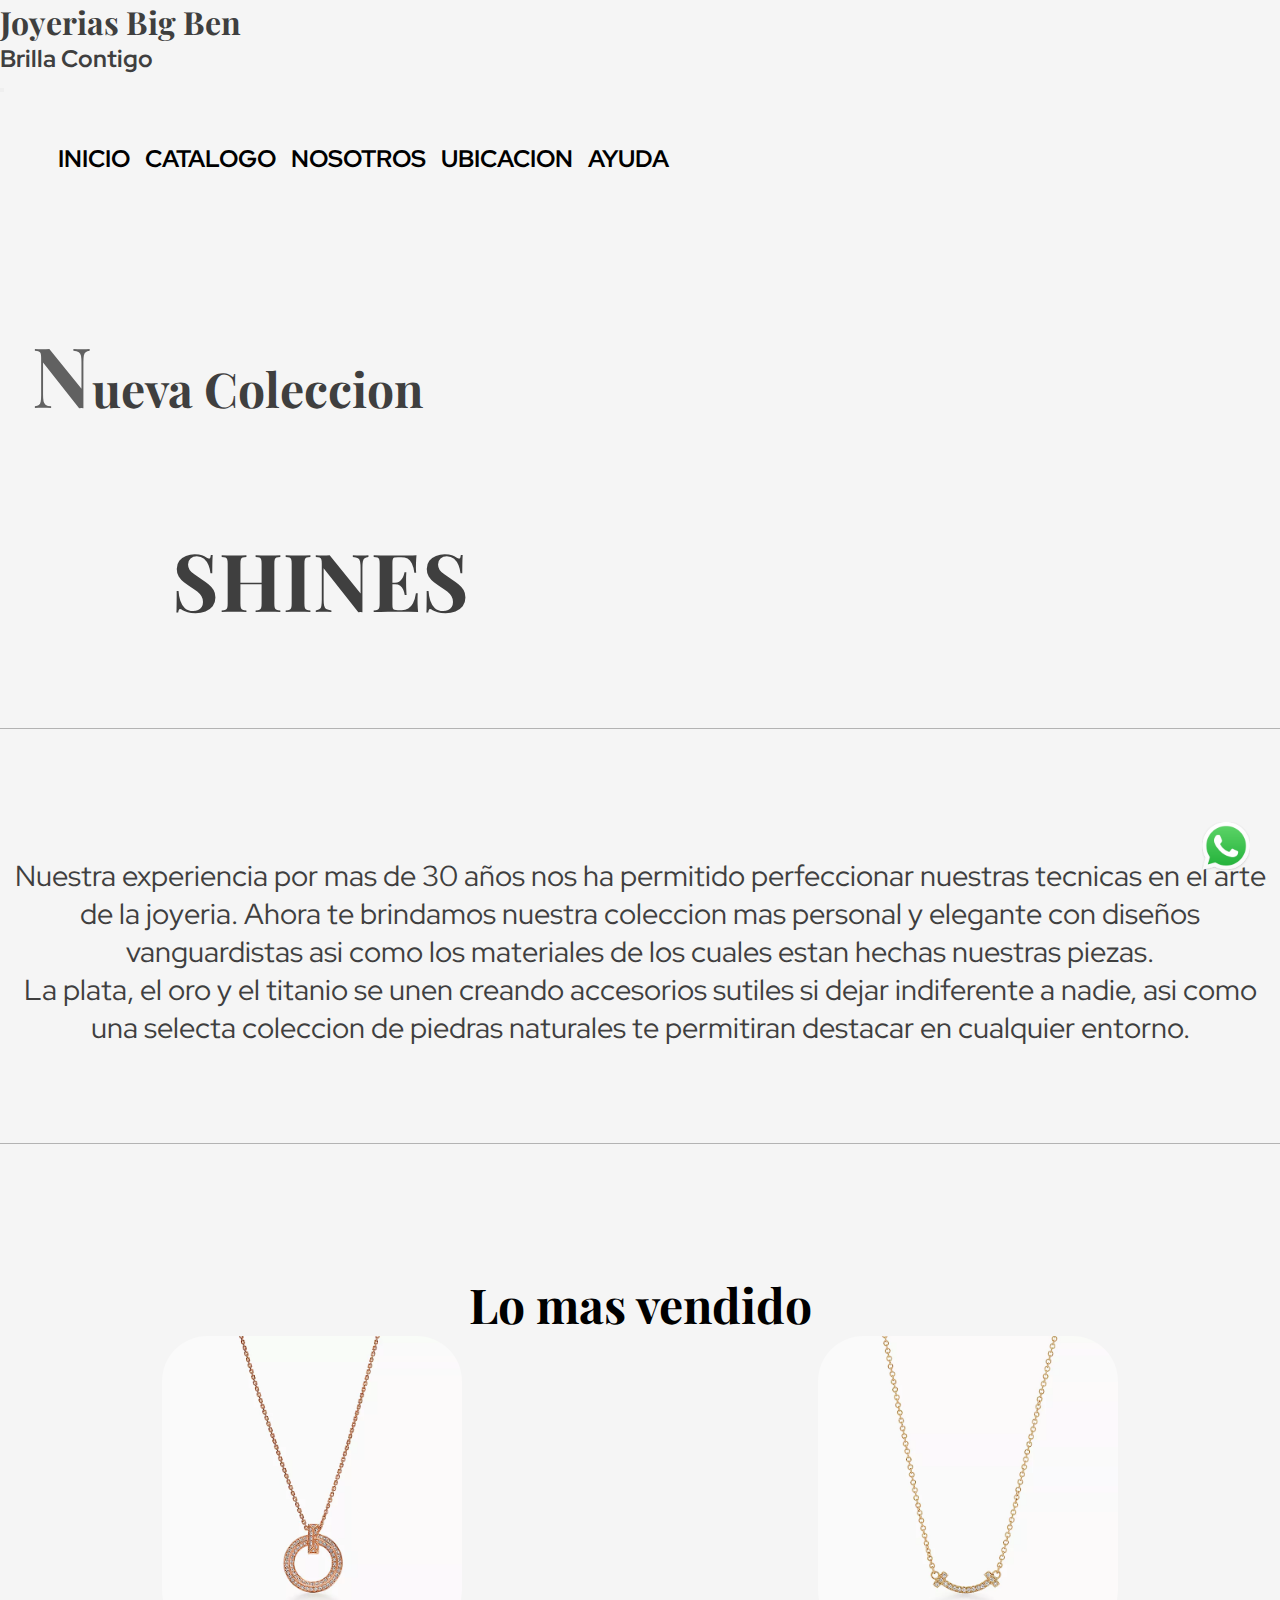
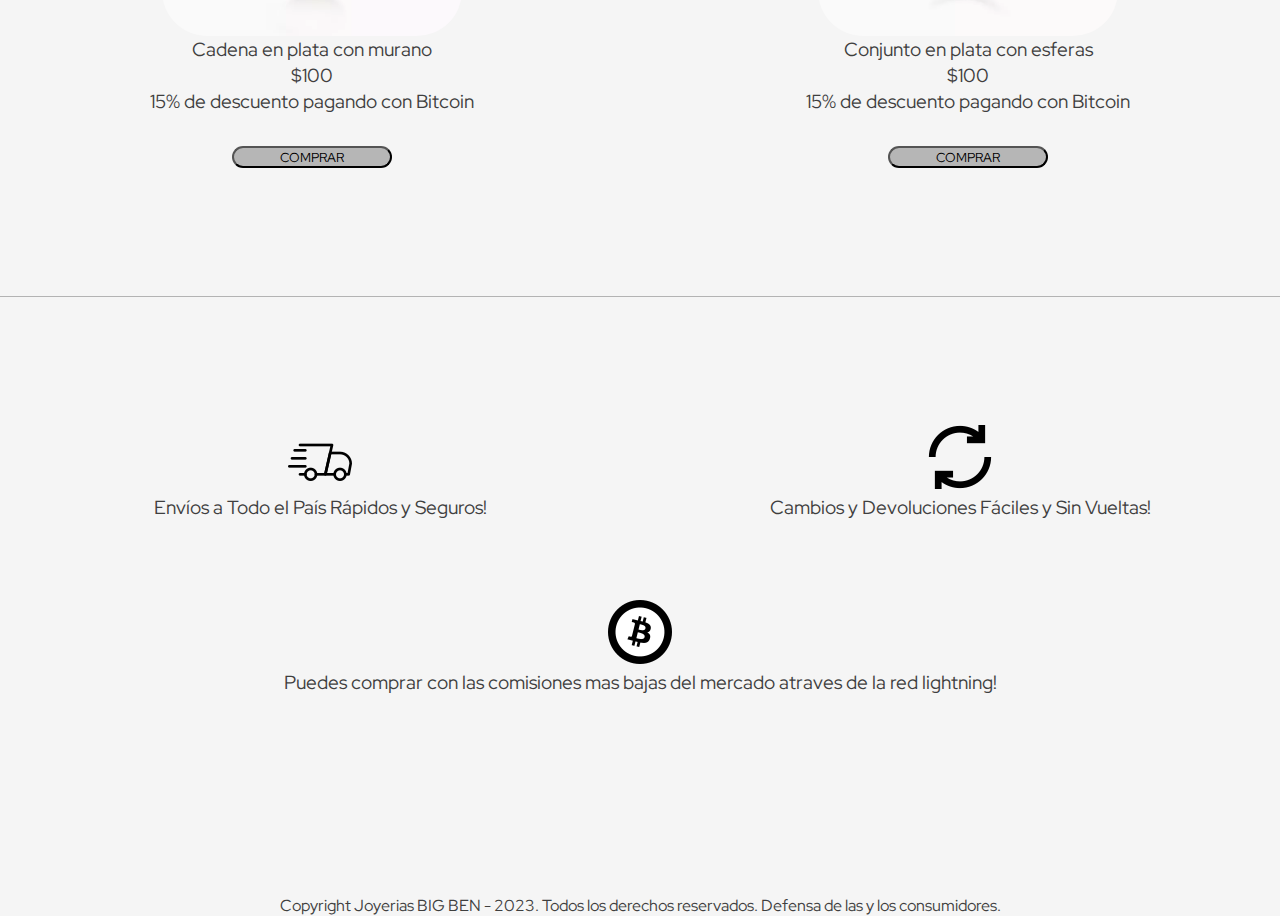
==== commit b03a1bfb: "Punto de guardado para prueba de sass" ====
--- a/index.html
+++ b/index.html
@@ -52,12 +52,15 @@
       </div>
     </nav>
   </header>
-  <!-------------------------------------------------------CONTENIDO------------------------------------------------------->
+  <!--------------------------------------------------- ENCABEZADO --------------------------------------------------->
+
   <div class="encabezado">
     <aside class="divisor1"></aside>
     <h3 class="secciones">Nueva Coleccion</h3>
     <aside class="divisor1"></aside>
   </div>
+  <!-------------------------------------------------------CONTENIDO------------------------------------------------------->
+
   <div class="nuevaColeccion">
     <h4 class="shines">SHINES</h4>
     <div class="videoIndex">
@@ -67,15 +70,15 @@
           allowfullscreen></iframe> -->
     </div>
   </div>
-  <aside class="divisor"></aside>
   <div class="divColeccion">
+    <aside class="divisor"></aside>
     <p class="textoColeccion">Nuestra experiencia por mas de 30 años nos ha permitido perfeccionar nuestras tecnicas en
       el arte de la joyeria. Ahora te brindamos nuestra coleccion mas personal y elegante con diseños vanguardistas asi
       como los materiales de los cuales estan hechas nuestras piezas.</p>
     <p class="textoColeccion">La plata, el oro y el titanio se unen creando accesorios sutiles si dejar indiferente a
       nadie, asi como una selecta coleccion de piedras naturales te permitiran destacar en cualquier entorno. </p>
+    <aside class="divisor"></aside>
   </div>
-  <aside class="divisor"></aside>
   <div class="masVendido">
     <h4>Lo mas vendido</h4>
     <div class="productosMasVendidos">
@@ -118,7 +121,7 @@
     </div>
   </div>
 
-  <!----------------------------------------------- chat WhatsApp ----------------------------------------------->
+  <!----------------------------------------------- WhatsApp ----------------------------------------------->
   <div class="botonWhatsapp">
     <a href="https://web.whatsapp.com/" target="_blank">
       <img class="whatsapp" src="../resources/whatsapp.png" alt="chat whatsapp">
--- a/css/estilo.css
+++ b/css/estilo.css
@@ -9,11 +9,7 @@
     background-color: whitesmoke;
     font-family: 'Red Hat Display', sans-serif;
 }
-/* 
-.margin1 {
-    width: 280px;
-    margin-left: 18px;
-} */
+
 /*  ******************************************************************************************************** */
 /* ************************************************ HEADER ************************************************* */
 header {
@@ -45,18 +41,95 @@
 
 /* ********************************************************************************************************************** */
 /* ***********************************************NORMAS GENERALES DE TEXTO********************************************** */
-.secciones{
+.encabezado{
+    margin: 0%;
+}
+.secciones {
     margin: 0;
 }
-.divisor1{
+
+.divisor1 {
     width: 100%;
     margin-bottom: 6rem;
     margin-top: 6rem;
 }
 
-.secciones::first-letter{
+.secciones::first-letter {
     color: rgb(97, 97, 97);
     font-size: 5.2rem;
+}
+
+h1 {
+    font-family: 'Playfair Display', serif;
+    color: rgb(63, 63, 63);
+    margin: auto;
+
+}
+
+h2 {
+    font-family: 'Red Hat Display', sans-serif;
+    color: rgb(63, 63, 63);
+    margin: auto;
+
+}
+
+h3 {
+    font-family: 'Playfair Display', serif;
+    font-size: 3rem;
+    text-align: left;
+    color: rgb(63, 63, 63);
+    padding-left: 2rem;
+    margin-bottom: 3rem;
+
+}
+
+h4 {
+    font-family: 'Playfair Display', serif;
+    font-size: 3rem;
+    text-align: center;
+}
+
+h5 {
+    font-family: 'Red Hat Display', sans-serif;
+    font-size: 1.5rem;
+    text-align: left;
+    color: rgb(63, 63, 63);
+}
+
+p {
+    font-family: 'Red Hat Display', sans-serif;
+    font-size: 1.2rem;
+    text-align: left;
+    color: rgb(63, 63, 63);
+}
+/* ************************************************************************************************************** */
+/* ****************************************************INDEX**************************************************** */
+
+.nuevaColeccion {
+    margin: auto;
+    display: grid;
+    grid-template-columns: 1fr 1fr;
+}
+
+@media (max-width:990px) {
+    .nuevaColeccion {
+        display: grid;
+        grid-template-columns: 1fr;
+        grid-template-rows: 1fr 1fr;
+    }
+}
+
+.shines {
+    font-family: 'Playfair Display', serif;
+    font-size: 5rem;
+    text-align: center;
+    color: rgb(63, 63, 63);
+    height: auto;
+    line-height: auto;
+    margin: auto;
+}
+.divColeccion{
+    margin: 0%;
 }
 .divisor {
     width: 100%;
@@ -65,77 +138,6 @@
     margin-bottom: 8rem;
     margin-top: 6rem;
 }
-
-h1 {
-    font-family: 'Playfair Display', serif;
-    color: rgb(63, 63, 63);
-    margin: auto;
-
-}
-
-h2 {
-    font-family: 'Red Hat Display', sans-serif;
-    color: rgb(63, 63, 63);
-    margin: auto;
-
-}
-h3 {
-    font-family: 'Playfair Display', serif;
-    font-size: 3rem;
-    text-align: left;
-    color: rgb(63, 63, 63);
-    padding-left: 2rem;
-    margin-bottom: 3rem;
-
-}
-
-h4 {
-    font-family: 'Playfair Display', serif;
-    font-size: 3rem;
-    text-align: center;
-}
-
-h5 {
-    font-family: 'Red Hat Display', sans-serif;
-    font-size: 1.5rem;
-    text-align: left;
-    color: rgb(63, 63, 63);
-}
-
-p {
-    font-family: 'Red Hat Display', sans-serif;
-    font-size: 1.2rem;
-    text-align: left;
-    color: rgb(63, 63, 63);
-}
-
-/* ************************************************************************************************************** */
-/* ****************************************************INDEX**************************************************** */
-
-.nuevaColeccion {
-    margin: auto;
-    display: grid;
-    grid-template-columns: 1fr 1fr;
-}
-
-@media (max-width:990px) {
-    .nuevaColeccion {
-        display: grid;
-        grid-template-columns: 1fr;
-        grid-template-rows: 1fr 1fr;
-    }
-}
-
-.shines {
-    font-family: 'Playfair Display', serif;
-    font-size: 5rem;
-    text-align: center;
-    color: rgb(63, 63, 63);
-    height: auto;
-    line-height: auto;
-    margin: auto;
-}
-
 .textoColeccion {
     text-align: center;
     font-size: 1.8rem;
@@ -157,6 +159,9 @@
         margin: auto;
     }
 }
+.masVendido{
+    margin-bottom: 8rem;
+}
 .productosMasVendidos {
     width: auto;
     display: grid;
@@ -165,7 +170,7 @@
     gap: 15rem 2rem;
 }
 
-@media (min-width:200px) and (max-width:450px) {
+@media (min-width:200px) and (max-width:550px) {
     .productosMasVendidos {
         grid-template-columns: repeat(1, 1fr);
     }
@@ -178,15 +183,21 @@
 }
 
 .imgProdIndex {
-    width: 256px;
-    height: 256px;
+    width: 300px;
+    height: 300px;
     cursor: pointer;
     margin: auto;
     border-radius: 15%;
 }
 
+@media (max-width:750px) {
+    .imgProdIndex {
+        width: 256px;
+        height: 256px;
+    }
+}
+
 .textoProdIndex {
-
     text-align: center;
 }
 
@@ -202,10 +213,12 @@
 }
 
 .botonProdIndex:hover {
-    background-color:  rgb(252, 236, 146);
+    background-color: rgb(252, 236, 146);
     cursor: pointer;
 }
-
+.infoAdicionalIndex{
+    width: 100%;
+}
 .padreInfo {
     display: grid;
     grid-template-columns: repeat(2, 1fr);
@@ -307,10 +320,26 @@
     margin-left: 1rem;
     margin-right: 1rem;
 }
-
-.contenedorRedes{
+.textoNosotros{
+    margin: 0%;
+}
+.formNosotros {
+    font-family: 'Playfair Display', serif;
+    size: 3rem;
+    margin-left: 1rem;
+    margin-right: 1rem;
+}
+
+.formularioNosotros {
+    display: block;
+    margin-bottom: 30px;
+}
+
+
+.contenedorRedes {
     margin: 0;
 }
+
 .social {
     text-align: center;
 }
@@ -319,6 +348,7 @@
     display: flex;
     justify-content: center;
 }
+
 .redes {
     margin-left: 30px;
 }
@@ -332,7 +362,9 @@
 
 /* *************************************************************************************************************** */
 /* *****************************************************AYUDA***************************************************** */
-
+.formAyuda{
+    margin: 0%;
+}
 .descripcionAyuda {
     text-align: center;
     font-size: 1.5rem;
@@ -364,6 +396,9 @@
     text-align: center;
     font-size: 1rem;
     margin-top: 200px;
+}
+.botonWhatsapp{
+    margin: 0%;
 }
 .whatsapp {
     position: fixed;
@@ -371,4 +406,4 @@
     bottom: 30px;
     width: 3rem;
     height: 3rem;
-}
+}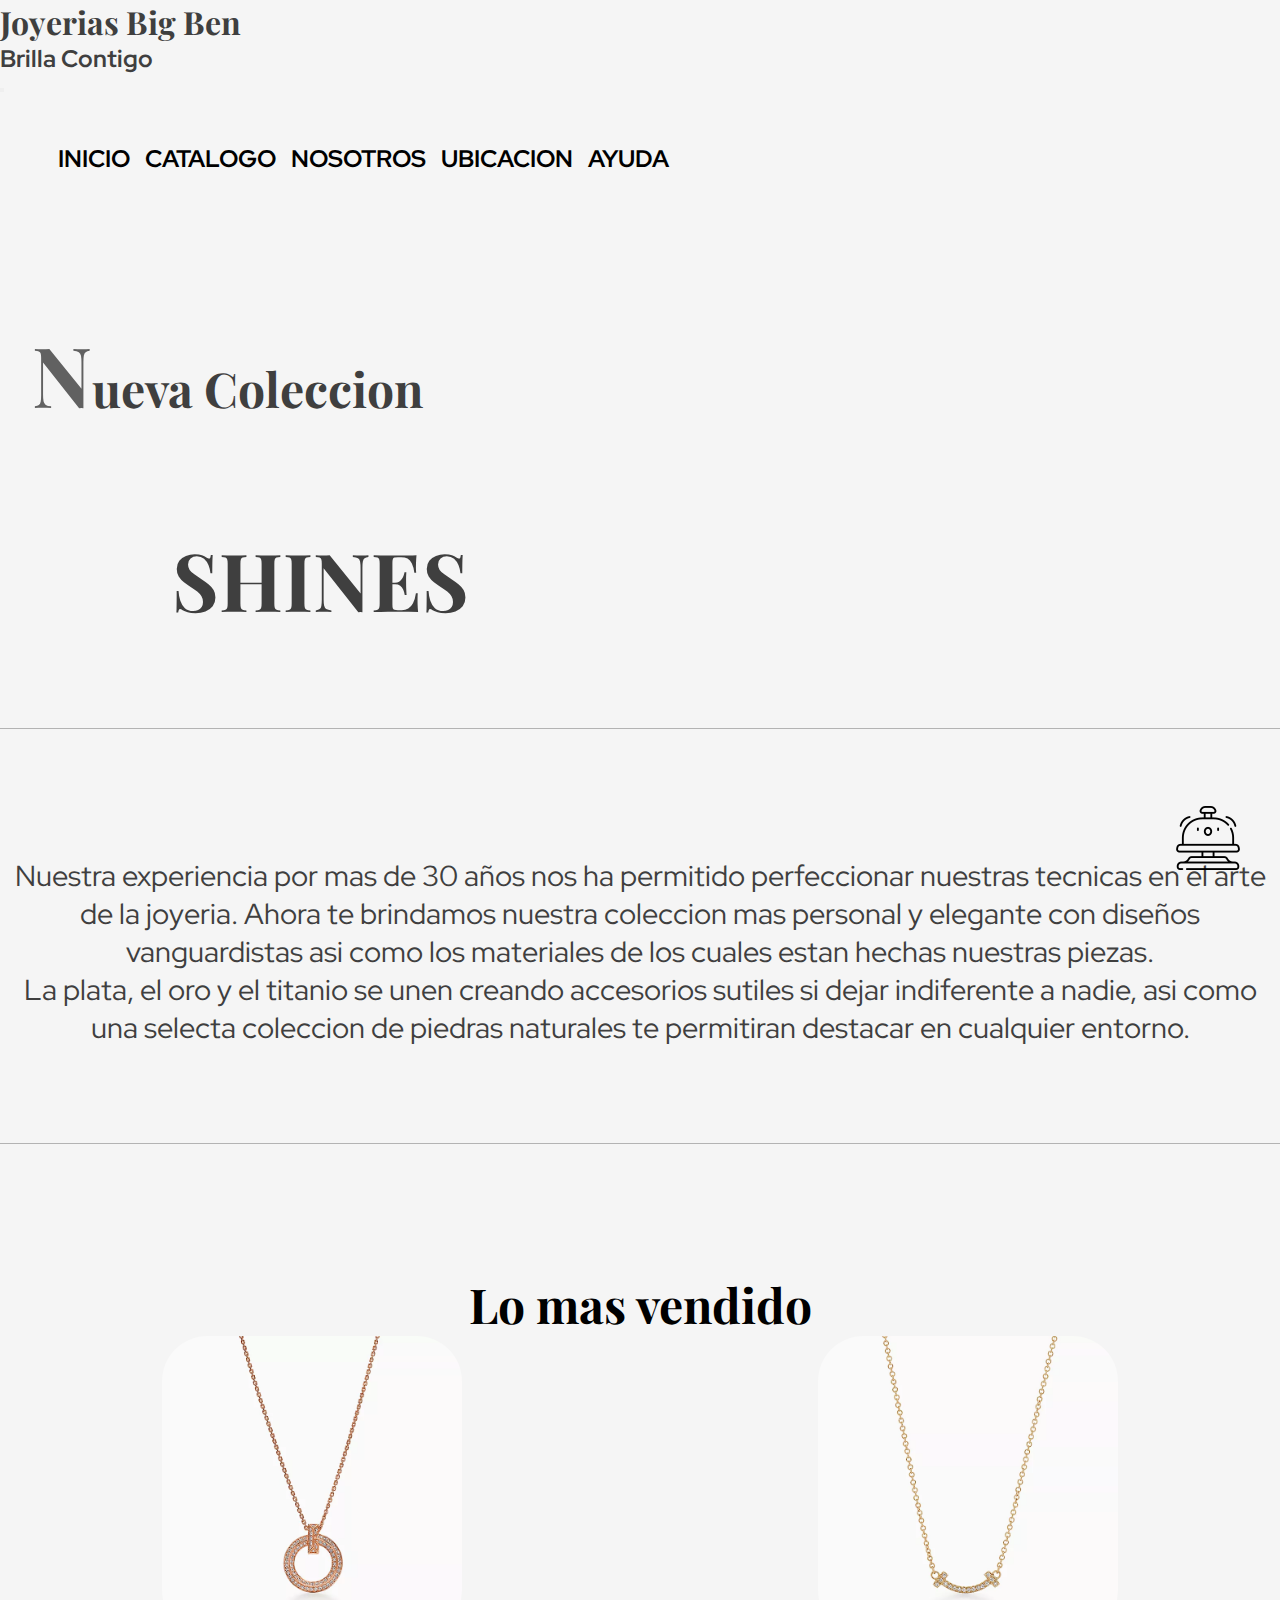
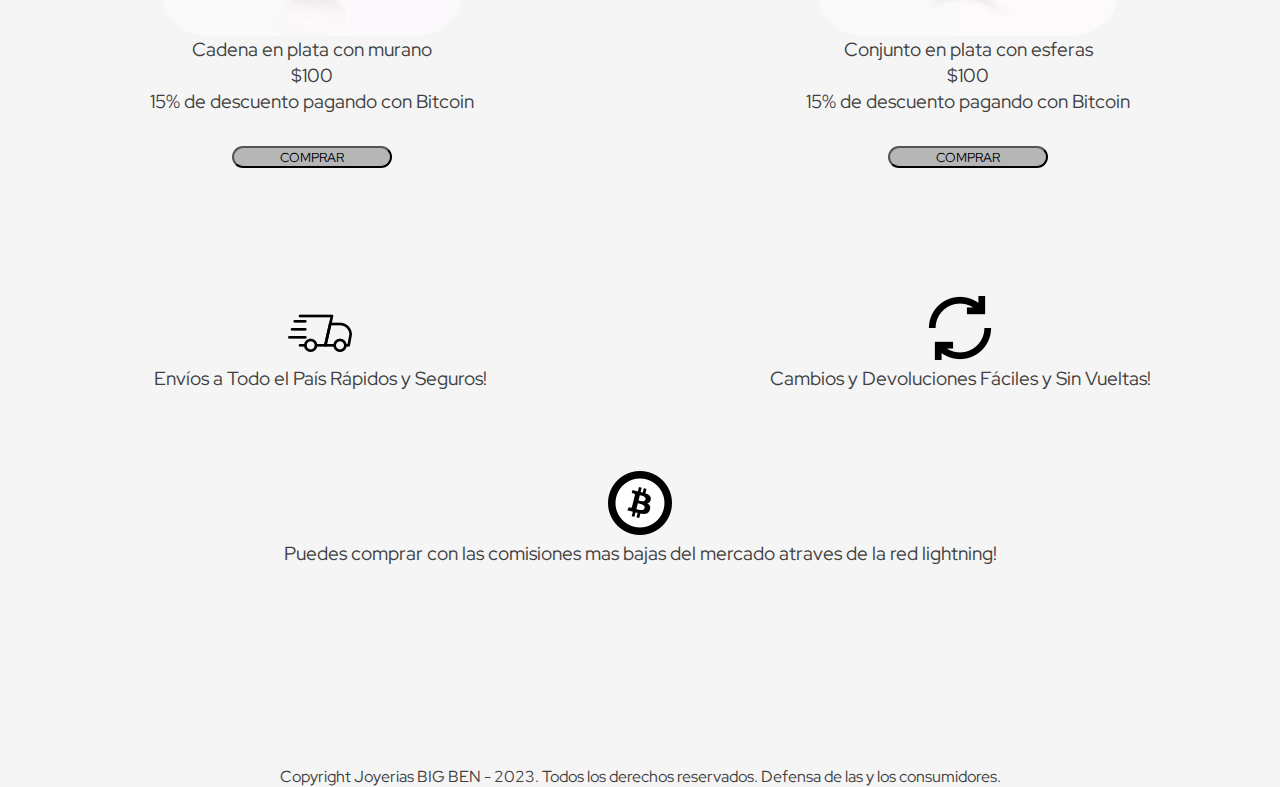
==== commit 80484fcc: "integracion de sass" ====
--- a/index.html
+++ b/index.html
@@ -60,7 +60,6 @@
     <aside class="divisor1"></aside>
   </div>
   <!-------------------------------------------------------CONTENIDO------------------------------------------------------->
-
   <div class="nuevaColeccion">
     <h4 class="shines">SHINES</h4>
     <div class="videoIndex">
--- a/css/estilo.css
+++ b/css/estilo.css
@@ -1,409 +1,361 @@
+/* **************************************** NORMAS GENERALES Y ENCABEZADO **************************************** */
 * {
-    margin: 0;
-    padding: 0;
-    box-sizing: border-box;
-
+  margin: 0;
+  padding: 0;
+  box-sizing: border-box;
 }
 
 body {
-    background-color: whitesmoke;
-    font-family: 'Red Hat Display', sans-serif;
-}
-
-/*  ******************************************************************************************************** */
-/* ************************************************ HEADER ************************************************* */
+  background-color: whitesmoke;
+  font-family: "Red Hat Display", sans-serif;
+}
+
+.encabezado {
+  margin: 0%;
+}
+.encabezado .secciones {
+  font-family: "Playfair Display", serif;
+  font-size: 3rem;
+  text-align: left;
+  color: rgb(63, 63, 63);
+  padding-left: 2rem;
+  margin-bottom: 3rem;
+}
+.encabezado .divisor1 {
+  width: 100%;
+  margin-bottom: 6rem;
+  margin-top: 6rem;
+}
+.encabezado .secciones::first-letter {
+  color: rgb(97, 97, 97);
+  font-size: 5.2rem;
+}
+
+h1 {
+  font-family: "Playfair Display", serif;
+  color: rgb(63, 63, 63);
+  margin: auto;
+}
+
+h2 {
+  font-family: "Red Hat Display", sans-serif;
+  color: rgb(63, 63, 63);
+  margin: auto;
+}
+
+h4 {
+  font-family: "Playfair Display", serif;
+  font-size: 3rem;
+  text-align: center;
+}
+
+h5 {
+  font-family: "Red Hat Display", sans-serif;
+  font-size: 1.5rem;
+  text-align: left;
+  color: rgb(63, 63, 63);
+}
+
+p {
+  font-family: "Red Hat Display", sans-serif;
+  font-size: 1.2rem;
+  text-align: left;
+  color: rgb(63, 63, 63);
+}
+
+.footer {
+  text-align: center;
+  font-size: 1rem;
+  margin-top: 200px;
+}
+
+.botonWhatsapp {
+  margin: 0%;
+}
+.botonWhatsapp .whatsapp {
+  position: fixed;
+  right: 40px;
+  bottom: 30px;
+  width: 4rem;
+  height: 4rem;
+}
+
+/* ********************************************* HEADER ********************************************* */
 header {
-    background-color: whitesmoke;
-}
-
-.navegador {
+  background-color: whitesmoke;
+}
+header .navegador {
+  font-size: 1.5rem;
+  padding: 3rem;
+}
+header .navegador li a:hover {
+  text-decoration: underline;
+}
+header li {
+  list-style: none;
+  text-transform: uppercase;
+  font-weight: bold;
+  display: inline-block;
+  margin-left: 10px;
+  font-family: "Red Hat Display", sans-serif;
+}
+header a {
+  text-decoration: none;
+  color: black;
+}
+
+/* **************************************************** INDEX **************************************************** */
+.nuevaColeccion {
+  margin: auto;
+  display: grid;
+  grid-template-columns: 1fr 1fr;
+}
+.nuevaColeccion .shines {
+  font-family: "Playfair Display", serif;
+  font-size: 5rem;
+  text-align: center;
+  color: rgb(63, 63, 63);
+  height: auto;
+  line-height: auto;
+  margin: auto;
+}
+
+@media (max-width: 990px) {
+  .nuevaColeccion {
+    display: grid;
+    grid-template-columns: 1fr;
+    grid-template-rows: 1fr 1fr;
+  }
+}
+.divColeccion {
+  margin: 0%;
+}
+.divColeccion .divisor {
+  width: 100%;
+  height: 1px;
+  background-color: rgb(179, 179, 179);
+  margin-bottom: 8rem;
+  margin-top: 6rem;
+}
+.divColeccion .textoColeccion {
+  text-align: center;
+  font-size: 1.8rem;
+  margin: auto;
+}
+
+@media (min-width: 200px) and (max-width: 450px) {
+  .textoColeccion {
+    font-size: 1.3rem;
+    text-align: center;
+    margin: auto;
+  }
+}
+@media (min-width: 450px) and (max-width: 750px) {
+  .textoColeccion {
     font-size: 1.5rem;
-    padding: 3rem;
-}
-
-.navegador li a:hover {
-    text-decoration: underline;
-}
-
-li {
-    list-style: none;
-    text-transform: uppercase;
-    font-weight: bold;
-    display: inline-block;
-    margin-left: 10px;
-    font-family: 'Red Hat Display', sans-serif;
-}
-
-a {
-    text-decoration: none;
-    color: black;
-}
-
-/* ********************************************************************************************************************** */
-/* ***********************************************NORMAS GENERALES DE TEXTO********************************************** */
-.encabezado{
-    margin: 0%;
-}
-.secciones {
-    margin: 0;
-}
-
-.divisor1 {
-    width: 100%;
-    margin-bottom: 6rem;
-    margin-top: 6rem;
-}
-
-.secciones::first-letter {
-    color: rgb(97, 97, 97);
-    font-size: 5.2rem;
-}
-
-h1 {
-    font-family: 'Playfair Display', serif;
-    color: rgb(63, 63, 63);
+    text-align: center;
     margin: auto;
-
-}
-
-h2 {
-    font-family: 'Red Hat Display', sans-serif;
-    color: rgb(63, 63, 63);
-    margin: auto;
-
-}
-
-h3 {
-    font-family: 'Playfair Display', serif;
-    font-size: 3rem;
-    text-align: left;
-    color: rgb(63, 63, 63);
-    padding-left: 2rem;
-    margin-bottom: 3rem;
-
-}
-
-h4 {
-    font-family: 'Playfair Display', serif;
-    font-size: 3rem;
-    text-align: center;
-}
-
-h5 {
-    font-family: 'Red Hat Display', sans-serif;
-    font-size: 1.5rem;
-    text-align: left;
-    color: rgb(63, 63, 63);
-}
-
-p {
-    font-family: 'Red Hat Display', sans-serif;
-    font-size: 1.2rem;
-    text-align: left;
-    color: rgb(63, 63, 63);
-}
-/* ************************************************************************************************************** */
-/* ****************************************************INDEX**************************************************** */
-
-.nuevaColeccion {
-    margin: auto;
-    display: grid;
-    grid-template-columns: 1fr 1fr;
-}
-
-@media (max-width:990px) {
-    .nuevaColeccion {
-        display: grid;
-        grid-template-columns: 1fr;
-        grid-template-rows: 1fr 1fr;
-    }
-}
-
-.shines {
-    font-family: 'Playfair Display', serif;
-    font-size: 5rem;
-    text-align: center;
-    color: rgb(63, 63, 63);
-    height: auto;
-    line-height: auto;
-    margin: auto;
-}
-.divColeccion{
-    margin: 0%;
-}
-.divisor {
-    width: 100%;
-    height: 1px;
-    background-color: rgb(179, 179, 179);
-    margin-bottom: 8rem;
-    margin-top: 6rem;
-}
-.textoColeccion {
-    text-align: center;
-    font-size: 1.8rem;
-    margin: auto;
-}
-
-@media(min-width:200px) and (max-width:450px) {
-    .textoColeccion {
-        font-size: 1.3rem;
-        text-align: center;
-        margin: auto;
-    }
-}
-
-@media(min-width:450px) and (max-width:750px) {
-    .textoColeccion {
-        font-size: 1.5rem;
-        text-align: center;
-        margin: auto;
-    }
-}
-.masVendido{
-    margin-bottom: 8rem;
-}
-.productosMasVendidos {
-    width: auto;
-    display: grid;
-    margin: auto;
-    grid-template-columns: repeat(2, 1fr);
-    gap: 15rem 2rem;
-}
-
-@media (min-width:200px) and (max-width:550px) {
-    .productosMasVendidos {
-        grid-template-columns: repeat(1, 1fr);
-    }
-}
-
-.productoIndex {
-    display: flex;
-    flex-direction: column;
-    justify-items: center;
-}
-
-.imgProdIndex {
-    width: 300px;
-    height: 300px;
-    cursor: pointer;
-    margin: auto;
-    border-radius: 15%;
-}
-
-@media (max-width:750px) {
-    .imgProdIndex {
-        width: 256px;
-        height: 256px;
-    }
-}
-
-.textoProdIndex {
-    text-align: center;
-}
-
-.botonProdIndex {
-    width: 10rem;
-    margin: auto;
-    margin-top: 2rem;
-    background-color: rgb(182, 182, 182);
-    color: black;
-    border-radius: 1rem;
-    font-family: 'Red Hat Display', sans-serif;
-    text-transform: uppercase;
-}
-
-.botonProdIndex:hover {
-    background-color: rgb(252, 236, 146);
-    cursor: pointer;
-}
-.infoAdicionalIndex{
-    width: 100%;
-}
-.padreInfo {
-    display: grid;
-    grid-template-columns: repeat(2, 1fr);
-    justify-items: center;
-    margin-bottom: 5rem;
-}
-
-.info {
-    text-align: center;
-}
-
-.padreInfo2 {
-    display: flex;
-    flex-direction: column;
-
-}
-
-.textoInfo {
-    text-align: center;
-}
-
-/* *******************************************************************************************************/
-/* *****************************************************CATALOGO******************************************/
-.productosCatalogo {
-    width: auto;
-    display: grid;
-    margin: auto;
-    grid-template-columns: repeat(4, 1fr);
-    gap: 15rem 2rem;
-}
-
-@media (min-width:200px) and (max-width:450px) {
-    .productosCatalogo {
-        grid-template-columns: repeat(1, 1fr);
-    }
-}
-
-@media (min-width:451px) and (max-width:750px) {
-    .productosCatalogo {
-        grid-template-columns: repeat(2, 1fr);
-    }
-}
-
-@media (min-width:751px) and (max-width:950px) {
-    .productosCatalogo {
-        grid-template-columns: repeat(3, 1fr);
-    }
-}
-
-
-.producto {
-    display: flex;
-    flex-direction: column;
-    justify-items: center;
-}
-
-.imgproducto {
+  }
+}
+.masVendido {
+  margin-bottom: 8rem;
+}
+.masVendido .productosMasVendidos {
+  width: auto;
+  display: grid;
+  margin: auto;
+  grid-template-columns: repeat(2, 1fr);
+  gap: 15rem 2rem;
+}
+@media (max-width: 550px) {
+  .masVendido .productosMasVendidos {
+    grid-template-columns: repeat(1, 1fr);
+  }
+}
+.masVendido .productoIndex {
+  display: flex;
+  flex-direction: column;
+  justify-items: center;
+}
+.masVendido .imgProdIndex {
+  width: 300px;
+  height: 300px;
+  cursor: pointer;
+  margin: auto;
+  border-radius: 15%;
+}
+.masVendido .textoProdIndex {
+  text-align: center;
+}
+.masVendido .botonProdIndex {
+  width: 10rem;
+  margin: auto;
+  margin-top: 2rem;
+  background-color: rgb(182, 182, 182);
+  color: black;
+  border-radius: 1rem;
+  font-family: "Red Hat Display", sans-serif;
+  text-transform: uppercase;
+}
+.masVendido .botonProdIndex:hover {
+  background-color: rgb(252, 236, 146);
+  cursor: pointer;
+}
+
+@media (max-width: 750px) {
+  .imgProdIndex {
     width: 256px;
     height: 256px;
-    cursor: pointer;
-    margin: auto;
-    border-radius: 15%;
-}
-
-@media(min-width:450px) and (max-width:950px) {
-    .imgproducto {
-        width: 200px;
-        height: 200px;
-    }
-}
-
-.textoProducto {
-
-    text-align: center;
-}
-
-.boton {
-    width: 10rem;
-    margin: auto;
-    margin-top: 2rem;
-    background-color: rgb(182, 182, 182);
-    color: black;
-    border-radius: 1rem;
-    font-family: 'Red Hat Display', sans-serif;
-    text-transform: uppercase;
-}
-
-.boton:hover {
-    background-color: rgb(252, 236, 146);
-    cursor: pointer;
-}
-
-/* ************************************************************************************************************** */
-/* ***************************************************NOSOTROS*************************************************** */
+  }
+}
+.infoAdicionalIndex {
+  width: 100%;
+}
+.infoAdicionalIndex .padreInfo {
+  display: grid;
+  grid-template-columns: repeat(2, 1fr);
+  justify-items: center;
+  margin-bottom: 5rem;
+}
+.infoAdicionalIndex .info {
+  text-align: center;
+}
+.infoAdicionalIndex .padreInfo2 {
+  display: flex;
+  flex-direction: column;
+}
+.infoAdicionalIndex .textoInfo {
+  text-align: center;
+}
+
+/* ******************************************************* CATALOGO ******************************************************* */
+.productosCatalogo {
+  width: auto;
+  display: grid;
+  margin: auto;
+  grid-template-columns: repeat(4, 1fr);
+  gap: 15rem 2rem;
+}
+.productosCatalogo .producto {
+  display: flex;
+  flex-direction: column;
+  justify-items: center;
+}
+.productosCatalogo .imgproducto {
+  width: 256px;
+  height: 256px;
+  cursor: pointer;
+  margin: auto;
+  border-radius: 15%;
+}
+.productosCatalogo .textoProducto {
+  text-align: center;
+}
+.productosCatalogo .boton {
+  width: 10rem;
+  margin: auto;
+  margin-top: 2rem;
+  background-color: rgb(182, 182, 182);
+  color: black;
+  border-radius: 1rem;
+  font-family: "Red Hat Display", sans-serif;
+  text-transform: uppercase;
+}
+.productosCatalogo .boton:hover {
+  background-color: rgb(252, 236, 146);
+  cursor: pointer;
+}
+
+@media (min-width: 200px) and (max-width: 450px) {
+  .productosCatalogo {
+    grid-template-columns: repeat(1, 1fr);
+  }
+}
+@media (min-width: 451px) and (max-width: 750px) {
+  .productosCatalogo {
+    grid-template-columns: repeat(2, 1fr);
+  }
+}
+@media (min-width: 751px) and (max-width: 950px) {
+  .productosCatalogo {
+    grid-template-columns: repeat(3, 1fr);
+  }
+}
+@media (min-width: 450px) and (max-width: 950px) {
+  .imgproducto {
+    width: 200px;
+    height: 200px;
+  }
+}
+/* *************************************************** NOSOTROS *************************************************** */
 .contenedorNosotros {
-    display: flex;
-    flex-direction: column;
-    row-gap: 20px;
-    margin-left: 1rem;
-    margin-right: 1rem;
-}
-.textoNosotros{
-    margin: 0%;
-}
-.formNosotros {
-    font-family: 'Playfair Display', serif;
-    size: 3rem;
-    margin-left: 1rem;
-    margin-right: 1rem;
-}
-
-.formularioNosotros {
-    display: block;
-    margin-bottom: 30px;
-}
-
+  display: flex;
+  flex-direction: column;
+  row-gap: 20px;
+  margin-left: 1rem;
+  margin-right: 1rem;
+}
+.contenedorNosotros .textoNosotros {
+  margin: 0%;
+}
+.contenedorNosotros .formNosotros {
+  font-family: "Playfair Display", serif;
+  size: 3rem;
+  margin-left: 1rem;
+  margin-right: 1rem;
+}
+.contenedorNosotros .formularioNosotros {
+  display: block;
+  margin-bottom: 30px;
+}
 
 .contenedorRedes {
-    margin: 0;
-}
-
-.social {
-    text-align: center;
-}
-
-.redesSociales {
-    display: flex;
-    justify-content: center;
-}
-
-.redes {
-    margin-left: 30px;
-}
-
-/* ***************************************************************************************************************** */
-/* *****************************************************UBICACION************************************************* */
-.descripcionMap {
-    text-align: center;
-    font-size: 1.5rem;
-}
-
-/* *************************************************************************************************************** */
-/* *****************************************************AYUDA***************************************************** */
-.formAyuda{
-    margin: 0%;
-}
-.descripcionAyuda {
-    text-align: center;
-    font-size: 1.5rem;
-    margin: 30px;
-}
-
-.form {
-    font-family: 'Playfair Display', serif;
-    size: 3rem;
-    margin-left: 1rem;
-    margin-right: 1rem;
-}
-
-@media (min-width:200px) and (max-width:750px) {
-    .textArea {
-        width: 100%;
-    }
-}
-
-.formulario {
-    display: block;
-    margin-bottom: 30px;
-}
-
-/* ********************************************************************************************************** */
-/* **************************************************FOOTER************************************************** */
-
-.footer {
-    text-align: center;
-    font-size: 1rem;
-    margin-top: 200px;
-}
-.botonWhatsapp{
-    margin: 0%;
-}
-.whatsapp {
-    position: fixed;
-    right: 30px;
-    bottom: 30px;
-    width: 3rem;
-    height: 3rem;
-}+  margin: 0;
+}
+.contenedorRedes .social {
+  text-align: center;
+}
+.contenedorRedes .redesSociales {
+  display: flex;
+  justify-content: center;
+}
+.contenedorRedes .redes {
+  margin-left: 30px;
+}
+
+/* *************************************************** UBICACION *************************************************** */
+.map {
+  margin: 0%;
+}
+.map .descripcionMap {
+  text-align: center;
+  font-size: 1.5rem;
+}
+
+/* *************************************************** AYUDA *************************************************** */
+.formAyuda {
+  margin: 0%;
+}
+.formAyuda .descripcionAyuda {
+  text-align: center;
+  font-size: 1.5rem;
+  margin: 30px;
+}
+.formAyuda .form {
+  font-family: "Playfair Display", serif;
+  size: 3rem;
+  margin-left: 1rem;
+  margin-right: 1rem;
+}
+.formAyuda .formulario {
+  display: block;
+  margin-bottom: 30px;
+}
+
+@media (min-width: 200px) and (max-width: 750px) {
+  .textArea {
+    width: 100%;
+  }
+}
+
+/*# sourceMappingURL=estilo.css.map */
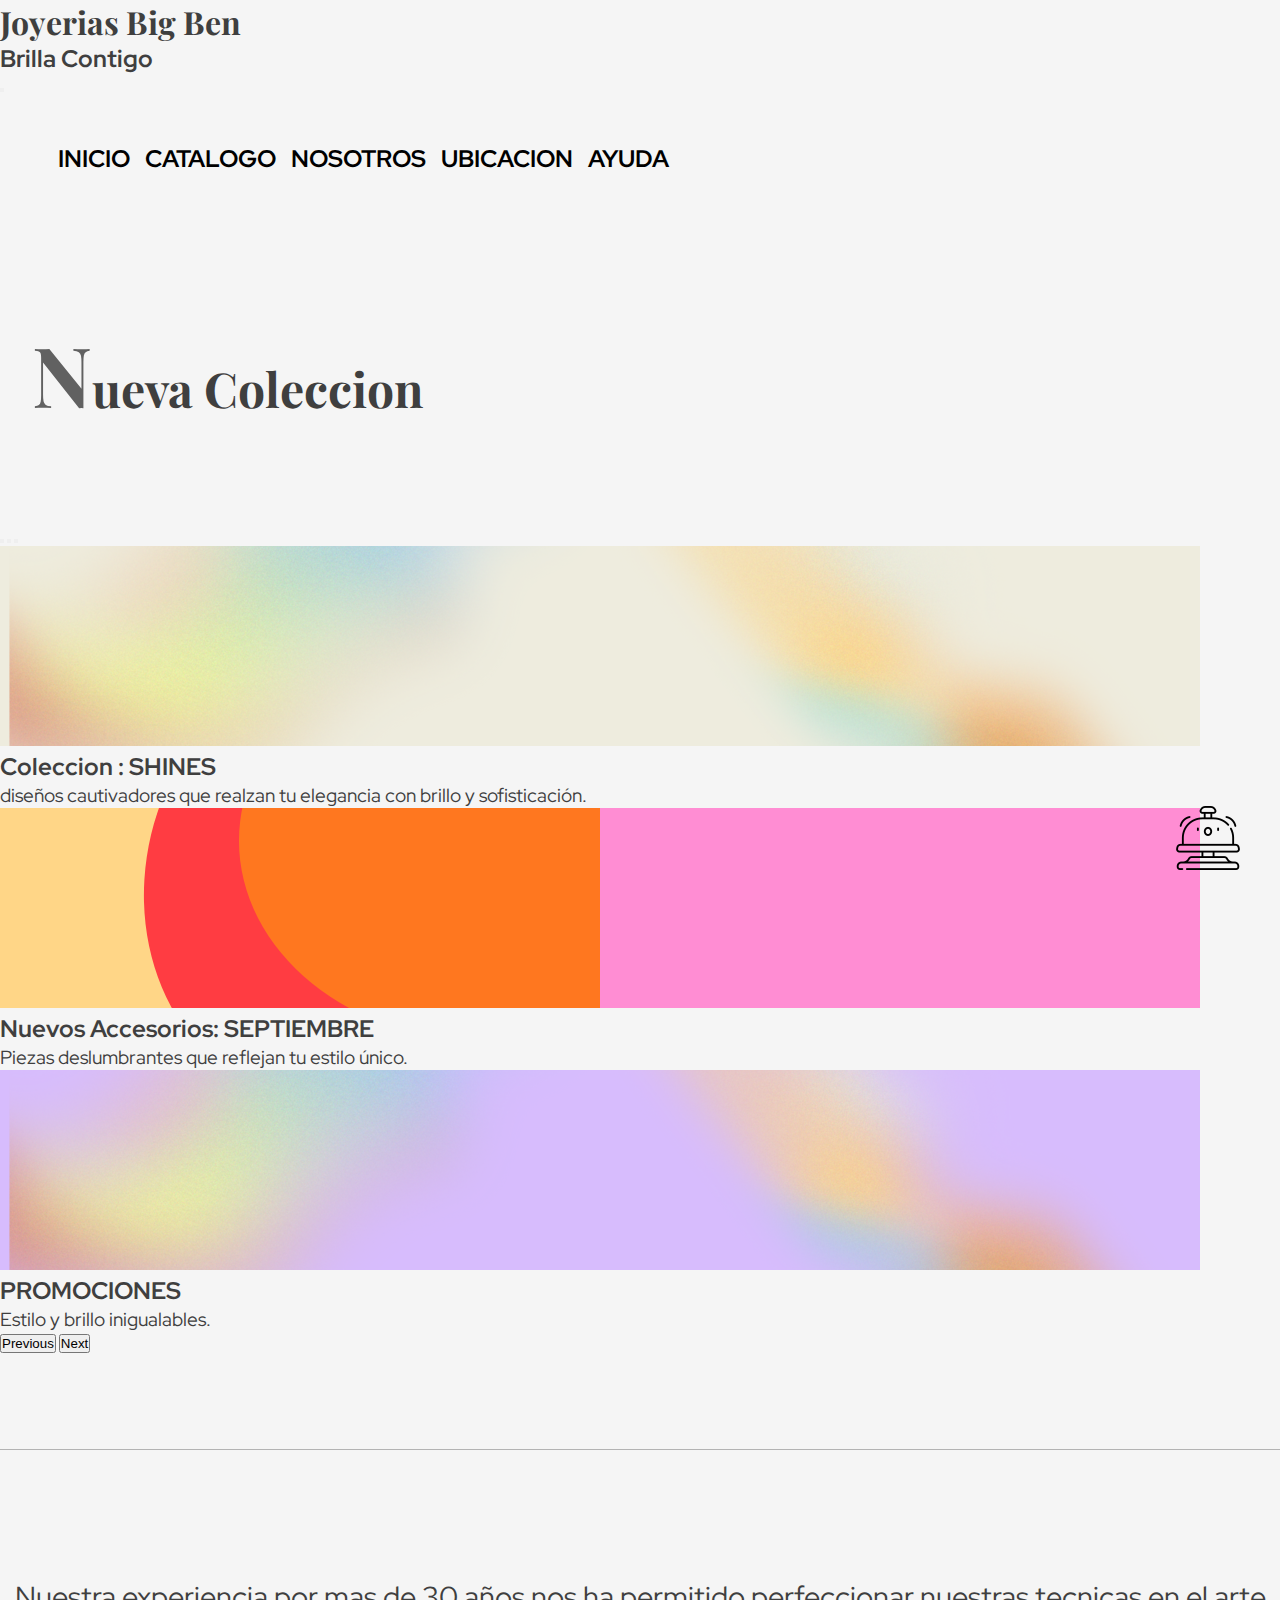
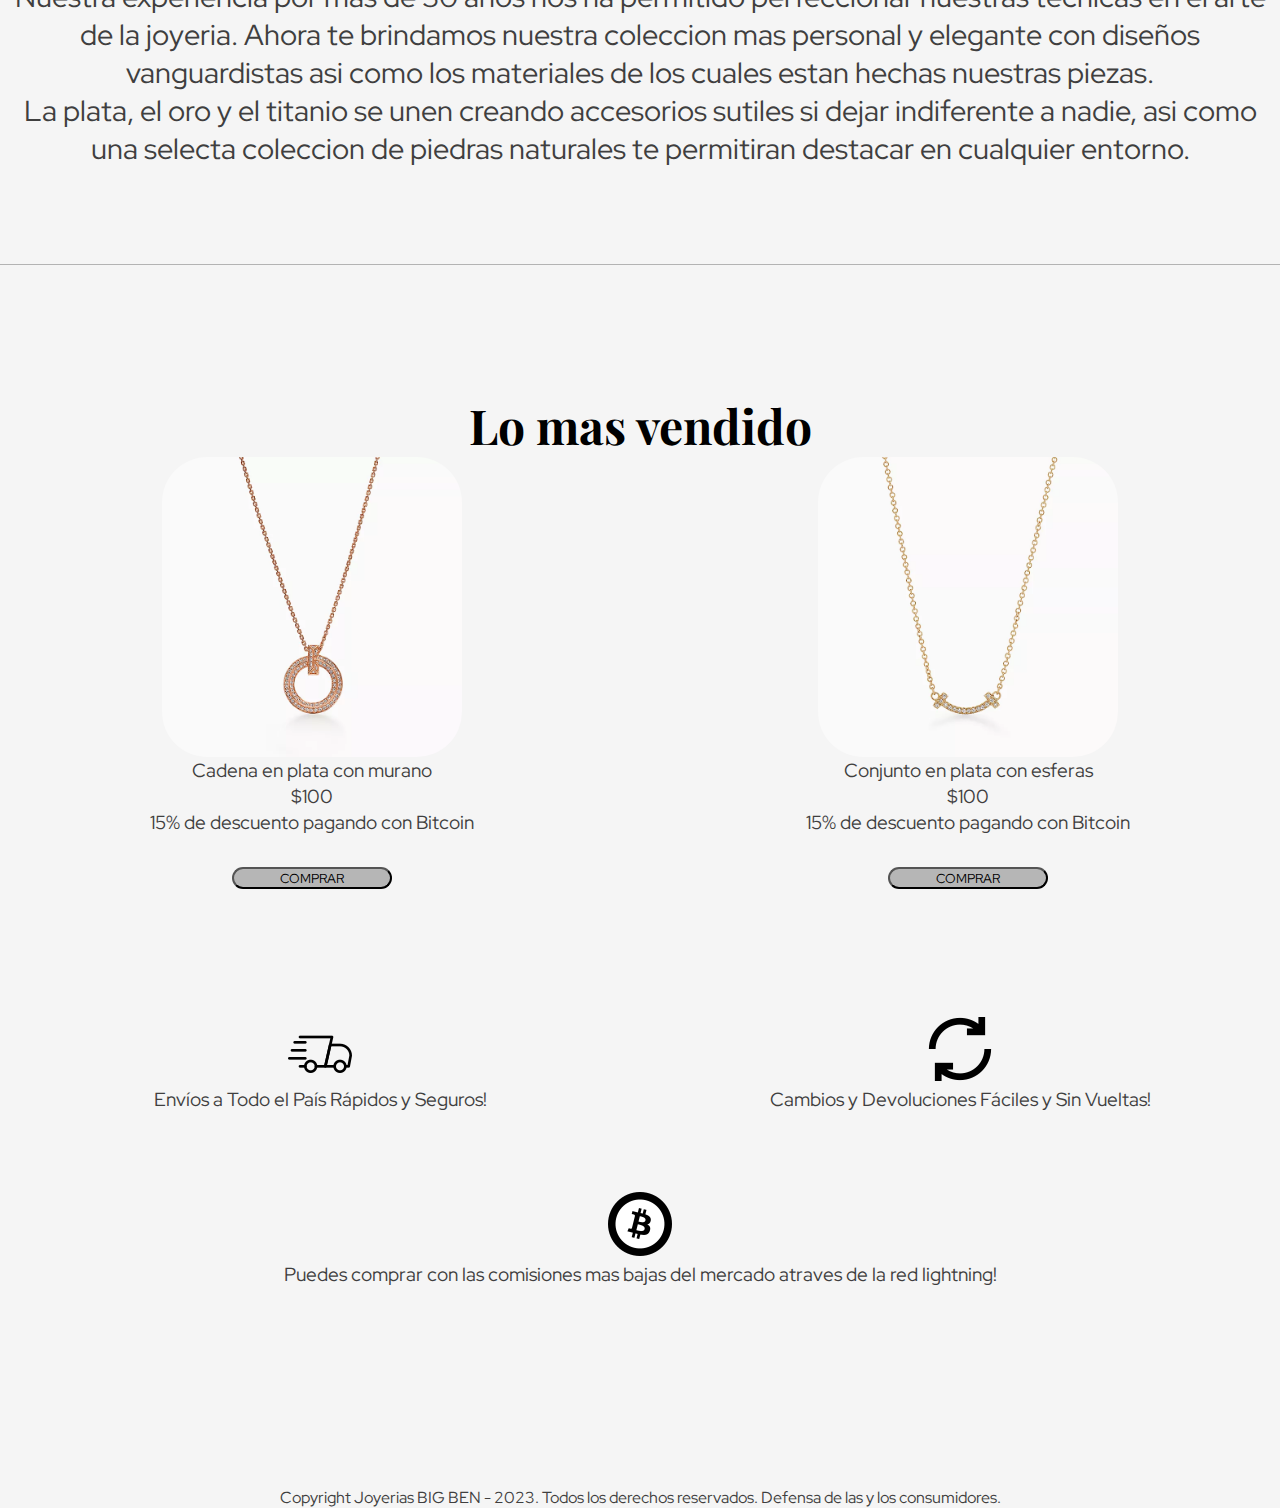
==== commit ae95168d: "tercera pre entrega" ====
--- a/index.html
+++ b/index.html
@@ -4,6 +4,8 @@
 <head>
   <meta charset="UTF-8">
   <meta name="viewport" content="width=device-width, initial-scale=1.0">
+  <meta name="description" content="Descubre la elegancia atemporal en nuestra joyería única. Piezas exquisitas que capturan la belleza y el lujo. Encuentra tu estilo hoy.">
+  <meta name="keywords"  content="joyas , joyeria , plata , oro , accesorios , dama. ">
   <title>Joyerias Big Ben</title>
   <link href="https://cdn.jsdelivr.net/npm/bootstrap@5.3.1/dist/css/bootstrap.min.css" rel="stylesheet"
     integrity="sha384-4bw+/aepP/YC94hEpVNVgiZdgIC5+VKNBQNGCHeKRQN+PtmoHDEXuppvnDJzQIu9" crossorigin="anonymous">
@@ -61,12 +63,43 @@
   </div>
   <!-------------------------------------------------------CONTENIDO------------------------------------------------------->
   <div class="nuevaColeccion">
-    <h4 class="shines">SHINES</h4>
-    <div class="videoIndex">
-      <!-- <iframe width="560" height="315" src="https://www.youtube.com/embed/BqPoCq4Y0yk" title="YouTube video player"
-          frameborder="0"
-          allow="accelerometer; autoplay; clipboard-write; encrypted-media; gyroscope; picture-in-picture; web-share"
-          allowfullscreen></iframe> -->
+    <div id="carouselExampleDark" class="carousel carousel-dark slide">
+      <div class="carousel-indicators">
+        <button type="button" data-bs-target="#carouselExampleDark" data-bs-slide-to="0" class="active" aria-current="true" aria-label="Slide 1"></button>
+        <button type="button" data-bs-target="#carouselExampleDark" data-bs-slide-to="1" aria-label="Slide 2"></button>
+        <button type="button" data-bs-target="#carouselExampleDark" data-bs-slide-to="2" aria-label="Slide 3"></button>
+      </div>
+      <div class="carousel-inner">
+        <div class="carousel-item active" data-bs-interval="10000">
+          <img src="resources/carrusel/1.png" class="w-100 imgCarrusel" alt="...">
+          <div class="carousel-caption d-none d-md-block">
+            <h5>Coleccion : SHINES</h5>
+            <p>diseños cautivadores que realzan tu elegancia con brillo y sofisticación.</p>
+          </div>
+        </div>
+        <div class="carousel-item" data-bs-interval="2000">
+          <a href="html/catalogo.html"><img src="resources/carrusel/shines.png" class="w-100 imgCarrusel" alt="..."></a>
+          <div class="carousel-caption d-none d-md-block">
+            <h5>Nuevos Accesorios: SEPTIEMBRE</h5>
+            <p>Piezas deslumbrantes que reflejan tu estilo único.</p>
+          </div>
+        </div>
+        <div class="carousel-item">
+          <img src="resources/carrusel/2.png" class="w-100 imgCarrusel" alt="...">
+          <div class="carousel-caption d-none d-md-block">
+            <h5>PROMOCIONES</h5>
+            <p>Estilo y brillo inigualables.</p>
+          </div>
+        </div>
+      </div>
+      <button class="carousel-control-prev" type="button" data-bs-target="#carouselExampleDark" data-bs-slide="prev">
+        <span class="carousel-control-prev-icon" aria-hidden="true"></span>
+        <span class="visually-hidden">Previous</span>
+      </button>
+      <button class="carousel-control-next" type="button" data-bs-target="#carouselExampleDark" data-bs-slide="next">
+        <span class="carousel-control-next-icon" aria-hidden="true"></span>
+        <span class="visually-hidden">Next</span>
+      </button>
     </div>
   </div>
   <div class="divColeccion">
--- a/css/estilo.css
+++ b/css/estilo.css
@@ -107,24 +107,12 @@
 /* **************************************************** INDEX **************************************************** */
 .nuevaColeccion {
   margin: auto;
-  display: grid;
-  grid-template-columns: 1fr 1fr;
-}
-.nuevaColeccion .shines {
-  font-family: "Playfair Display", serif;
-  font-size: 5rem;
-  text-align: center;
-  color: rgb(63, 63, 63);
-  height: auto;
-  line-height: auto;
-  margin: auto;
-}
-
-@media (max-width: 990px) {
-  .nuevaColeccion {
-    display: grid;
-    grid-template-columns: 1fr;
-    grid-template-rows: 1fr 1fr;
+}
+
+@media (max-width: 1000px) {
+  .imgCarrusel {
+    width: 100%;
+    height: 30rem;
   }
 }
 .divColeccion {
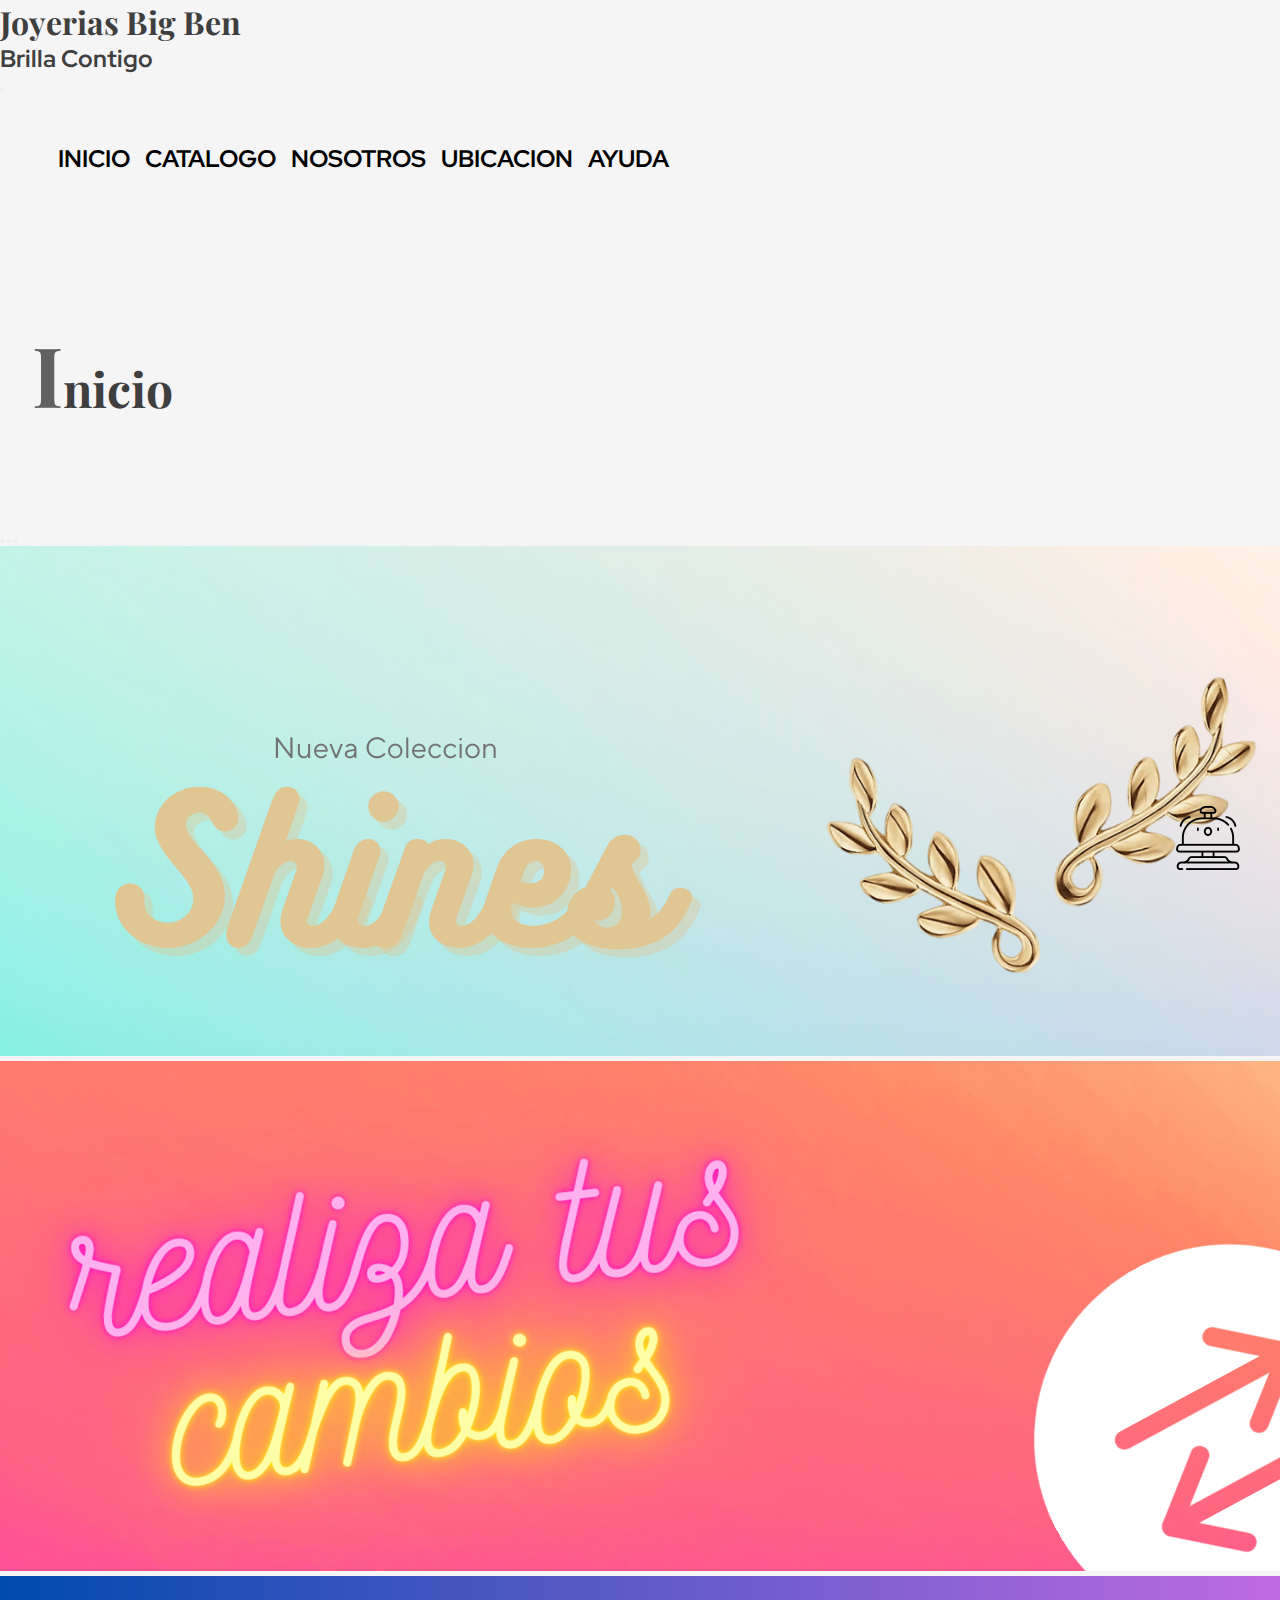
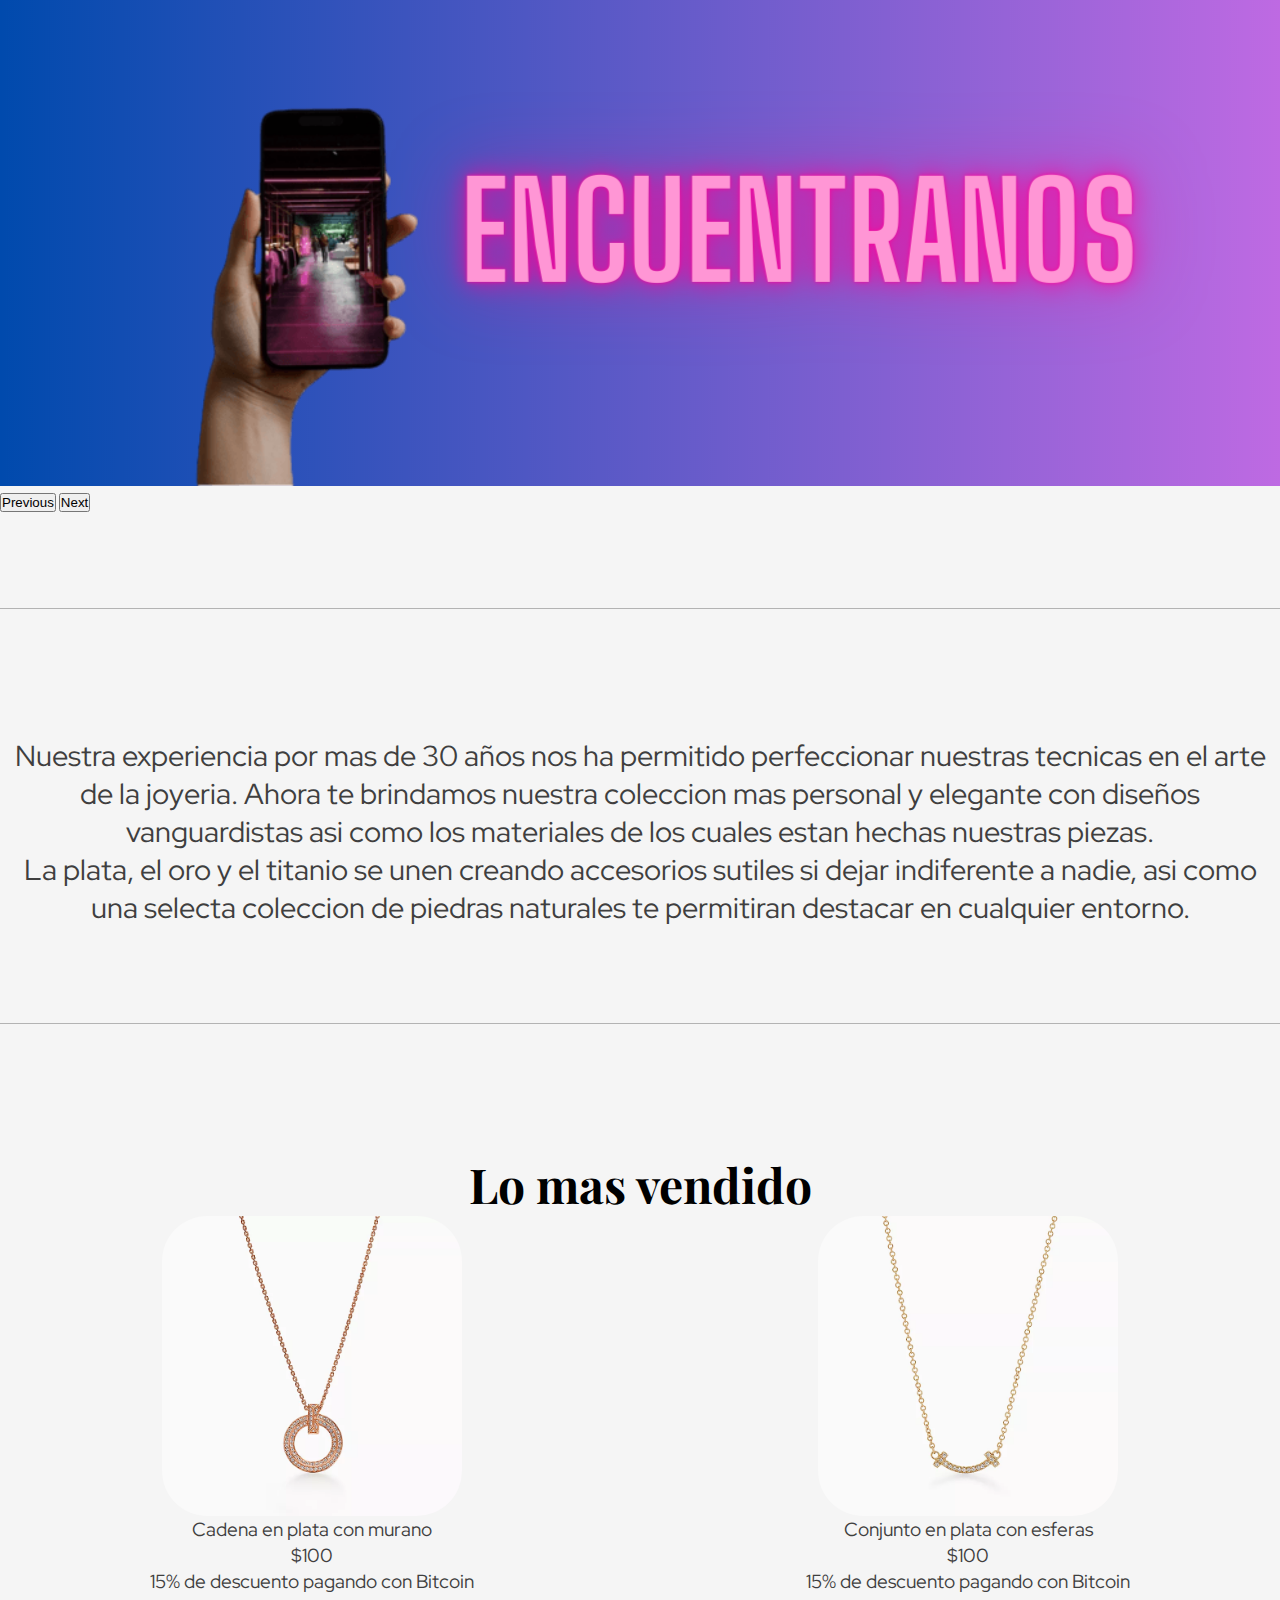
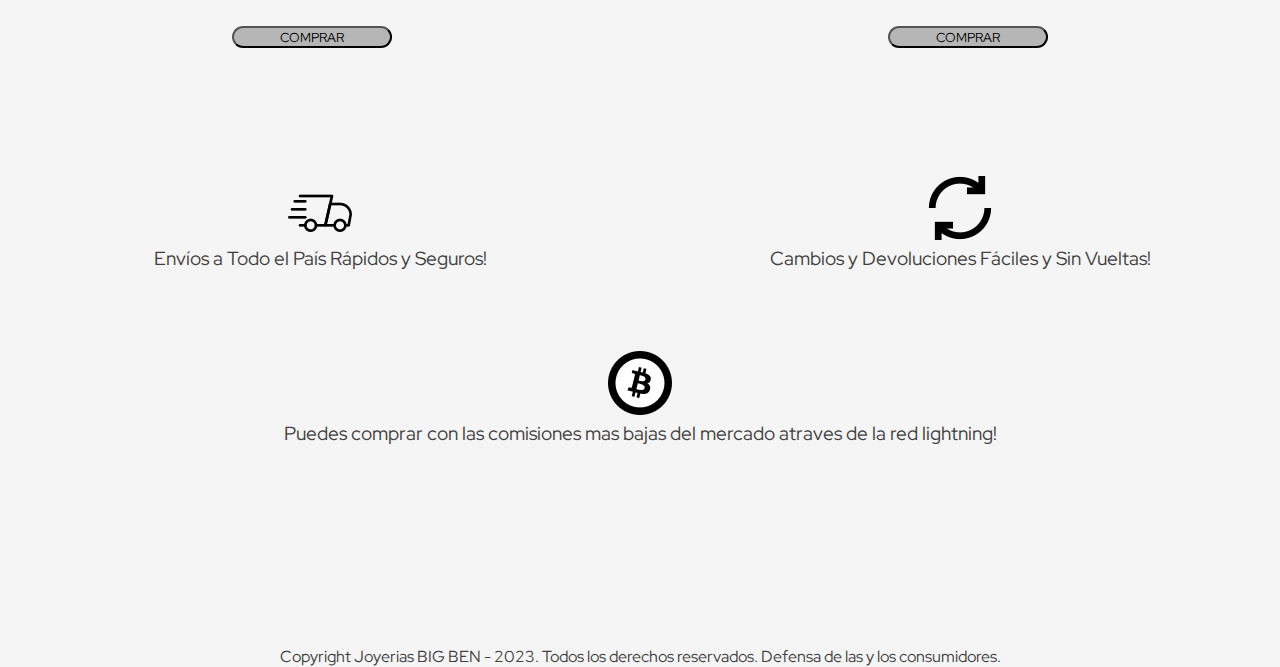
==== commit ed6c3e0c: "introduccion de slider con bootstrap" ====
--- a/index.html
+++ b/index.html
@@ -58,7 +58,7 @@
 
   <div class="encabezado">
     <aside class="divisor1"></aside>
-    <h3 class="secciones">Nueva Coleccion</h3>
+    <h3 class="secciones">Inicio</h3>
     <aside class="divisor1"></aside>
   </div>
   <!-------------------------------------------------------CONTENIDO------------------------------------------------------->
@@ -71,24 +71,18 @@
       </div>
       <div class="carousel-inner">
         <div class="carousel-item active" data-bs-interval="10000">
-          <img src="resources/carrusel/1.png" class="w-100 imgCarrusel" alt="...">
+          <a href="html/catalogo.html"><img src="resources/carrusel/shines.png" class="w-100 imgCarrusel img-fluid" alt="imagen de nueva coleccion"></a>
           <div class="carousel-caption d-none d-md-block">
-            <h5>Coleccion : SHINES</h5>
-            <p>diseños cautivadores que realzan tu elegancia con brillo y sofisticación.</p>
           </div>
         </div>
         <div class="carousel-item" data-bs-interval="2000">
-          <a href="html/catalogo.html"><img src="resources/carrusel/shines.png" class="w-100 imgCarrusel" alt="..."></a>
+          <a href="html/ayuda.html"><img src="resources/carrusel/cambios.png" class="w-100 imgCarrusel img-fluid" alt="imagen de cambios"></a>
           <div class="carousel-caption d-none d-md-block">
-            <h5>Nuevos Accesorios: SEPTIEMBRE</h5>
-            <p>Piezas deslumbrantes que reflejan tu estilo único.</p>
           </div>
         </div>
         <div class="carousel-item">
-          <img src="resources/carrusel/2.png" class="w-100 imgCarrusel" alt="...">
+          <a href="html/ubicacion.html"><img src="resources/carrusel/encuentranos.png" class="w-100 imgCarrusel img-fluid" alt="imagen de ubicacion"></a>
           <div class="carousel-caption d-none d-md-block">
-            <h5>PROMOCIONES</h5>
-            <p>Estilo y brillo inigualables.</p>
           </div>
         </div>
       </div>
--- a/css/estilo.css
+++ b/css/estilo.css
@@ -112,7 +112,25 @@
 @media (max-width: 1000px) {
   .imgCarrusel {
     width: 100%;
-    height: 30rem;
+    height: 20rem;
+  }
+}
+@media (max-width: 800px) {
+  .imgCarrusel {
+    width: 100%;
+    height: 17rem;
+  }
+}
+@media (max-width: 650px) {
+  .imgCarrusel {
+    width: 100%;
+    height: 14rem;
+  }
+}
+@media (max-width: 500px) {
+  .imgCarrusel {
+    width: 100%;
+    height: 10rem;
   }
 }
 .divColeccion {
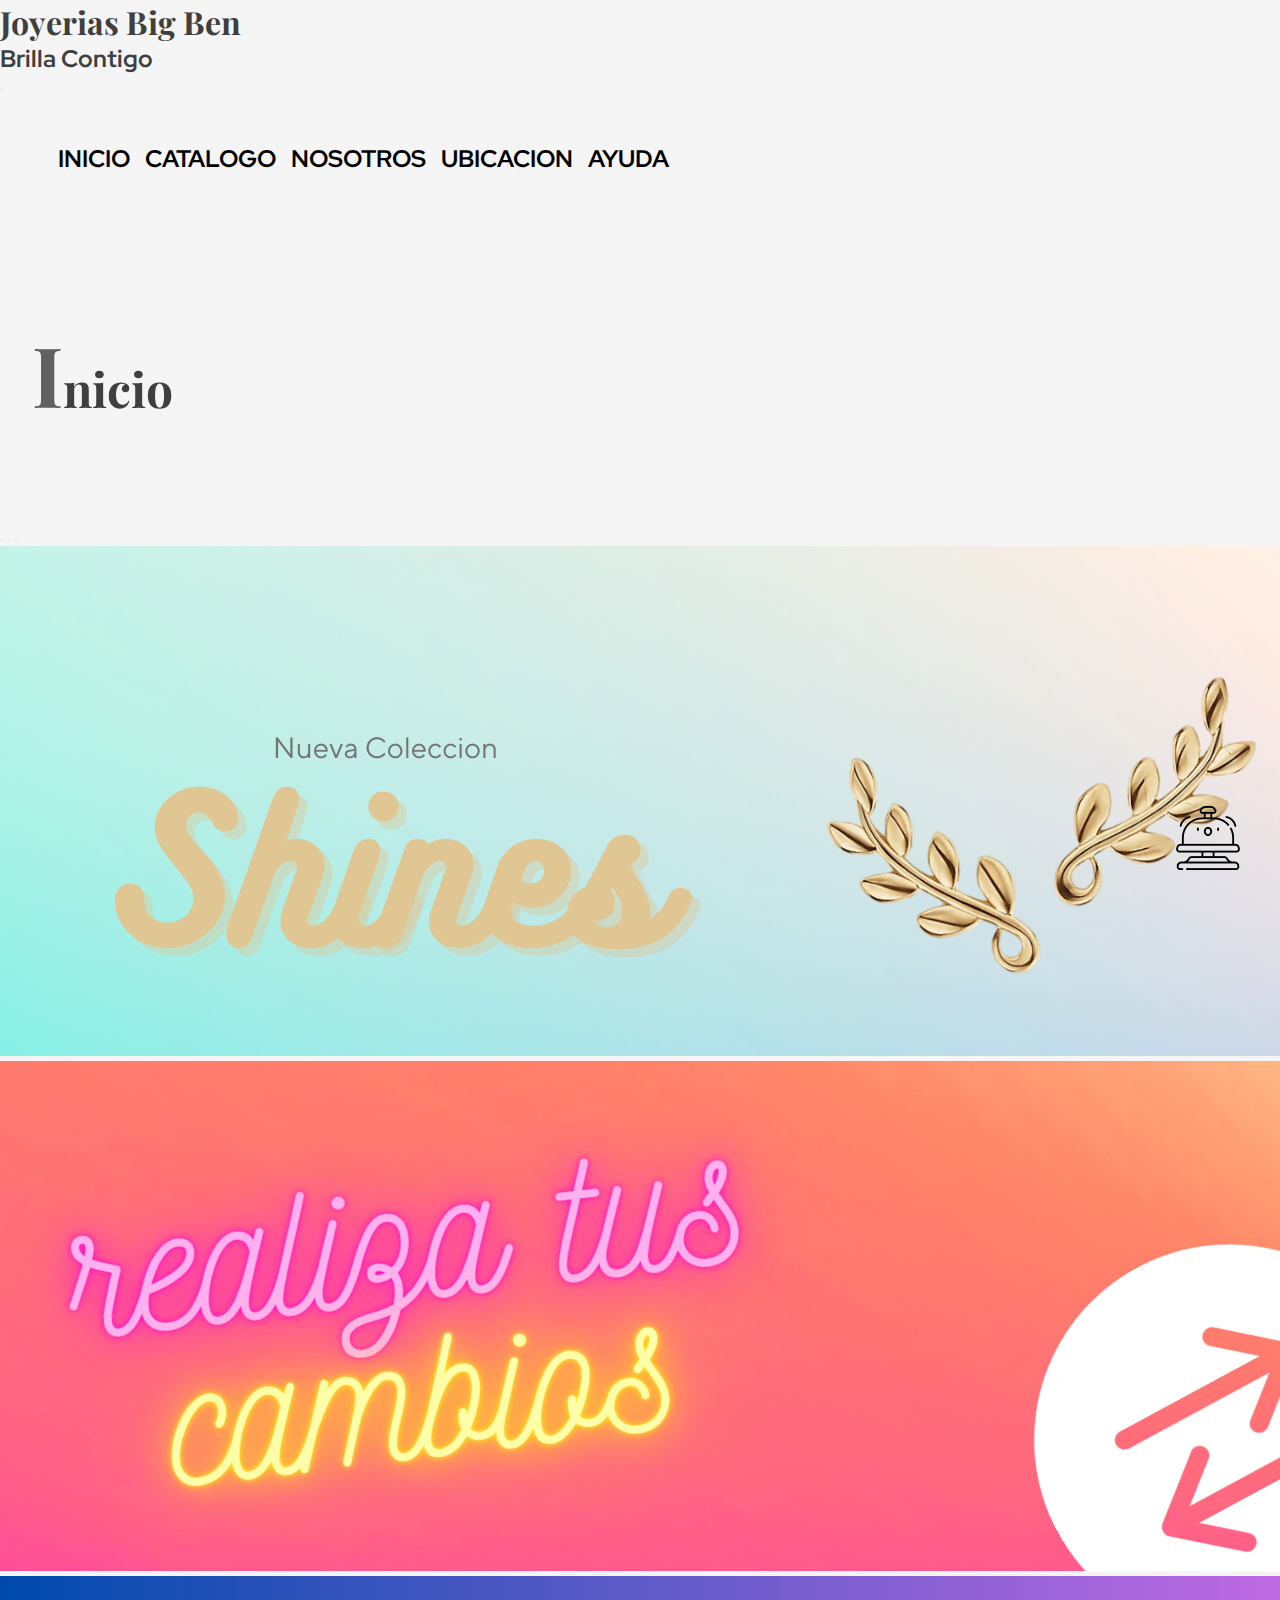
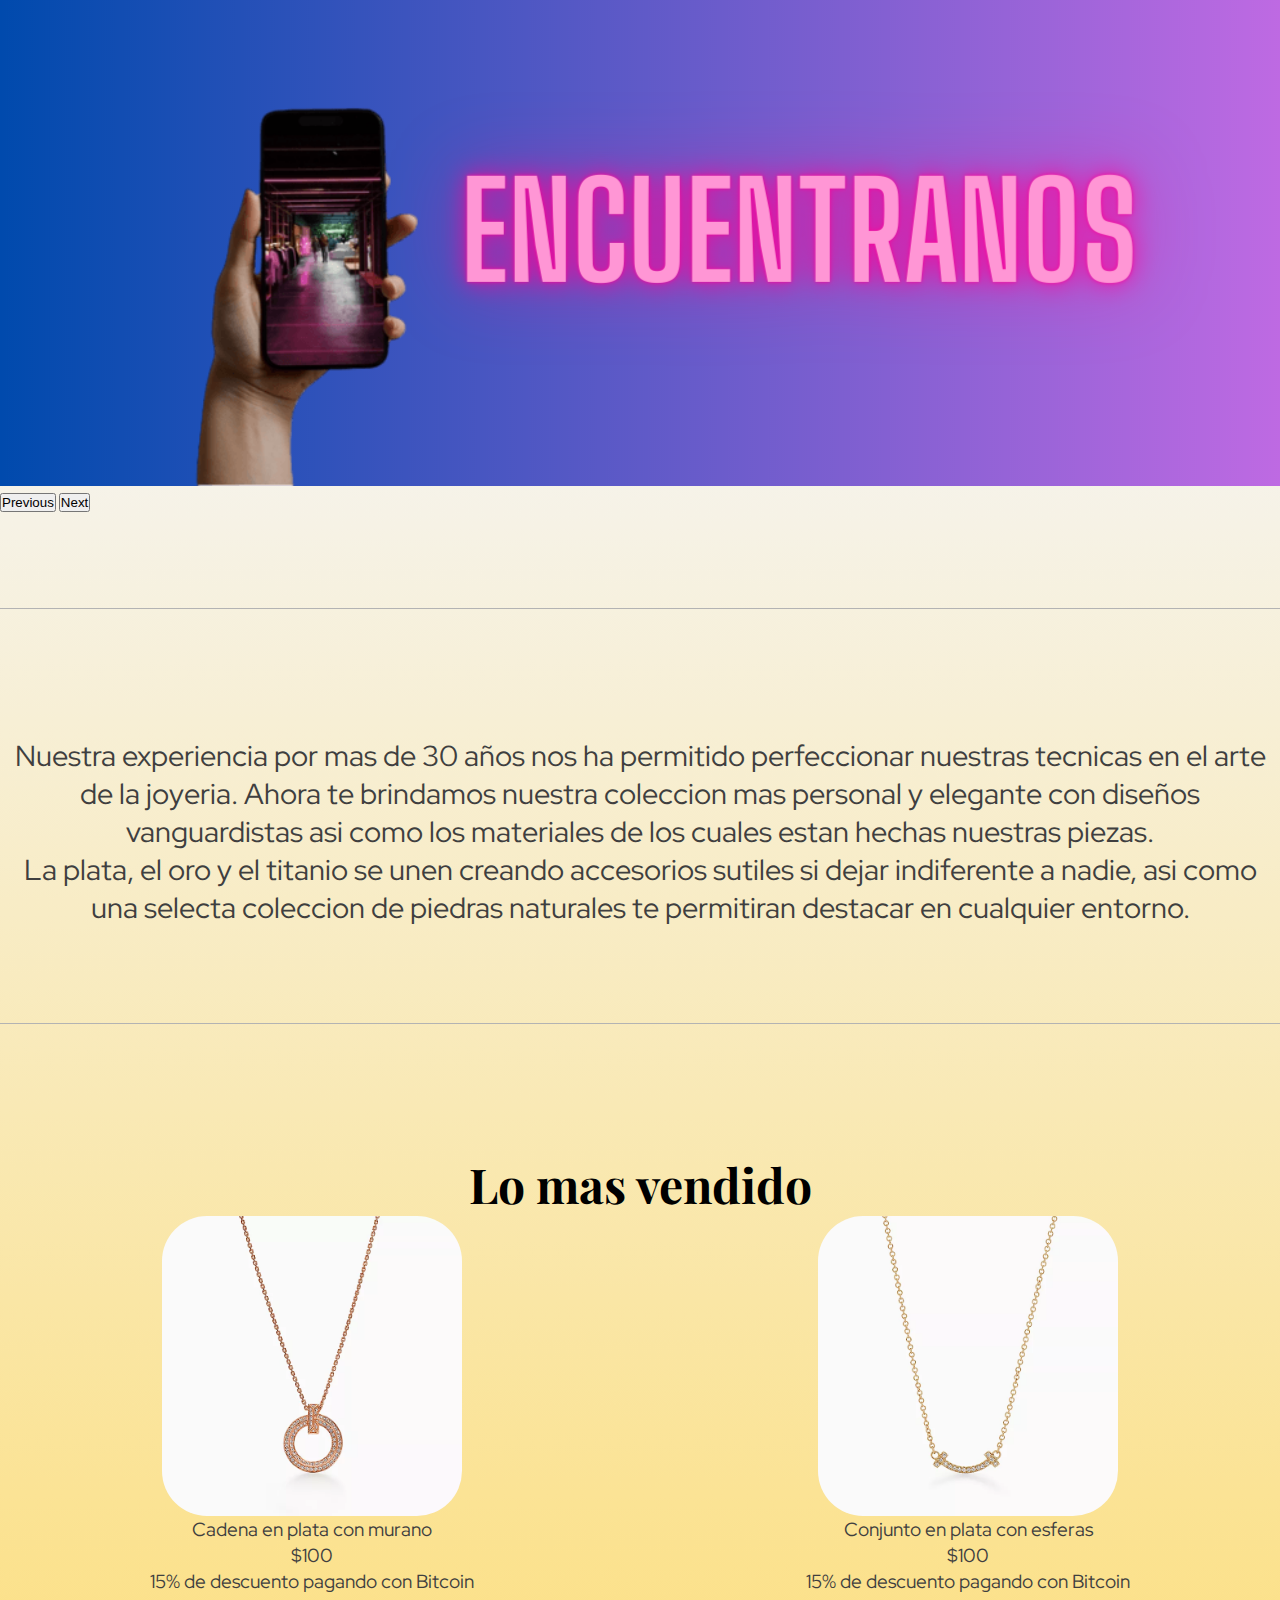
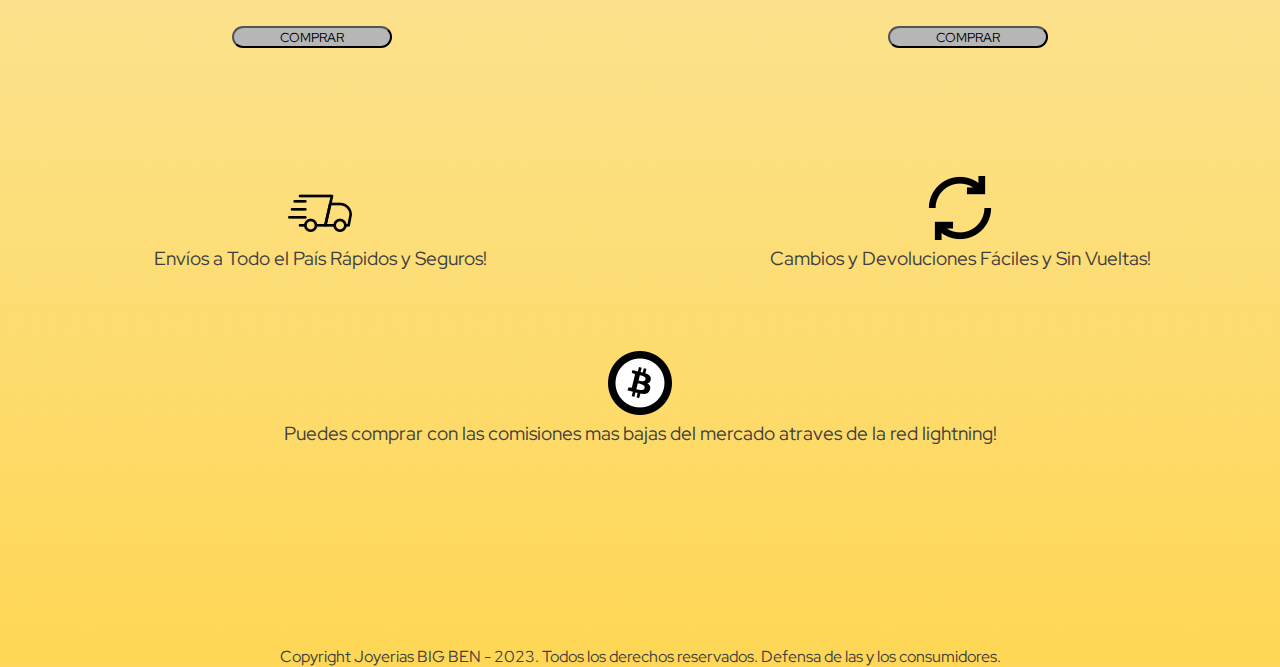
==== commit f6fbfe8b: "entrega final" ====
--- a/index.html
+++ b/index.html
@@ -4,18 +4,20 @@
 <head>
   <meta charset="UTF-8">
   <meta name="viewport" content="width=device-width, initial-scale=1.0">
-  <meta name="description" content="Descubre la elegancia atemporal en nuestra joyería única. Piezas exquisitas que capturan la belleza y el lujo. Encuentra tu estilo hoy.">
-  <meta name="keywords"  content="joyas , joyeria , plata , oro , accesorios , dama. ">
+  <meta name="description"
+    content="Descubre la elegancia atemporal en nuestra joyería única. Piezas exclusivas que capturan la belleza y el lujo. Encuentra tu estilo hoy.">
+  <meta name="keywords" content="joyas , joyeria , anillos , collares , accesorios , dama. ">
   <title>Joyerias Big Ben</title>
   <link href="https://cdn.jsdelivr.net/npm/bootstrap@5.3.1/dist/css/bootstrap.min.css" rel="stylesheet"
     integrity="sha384-4bw+/aepP/YC94hEpVNVgiZdgIC5+VKNBQNGCHeKRQN+PtmoHDEXuppvnDJzQIu9" crossorigin="anonymous">
-  <link rel="stylesheet" href="css/estilo.css">
   <link rel="shortcut icon" href="resources/favicon.png" type="image/x-icon">
   <link rel="preconnect" href="https://fonts.googleapis.com">
   <link rel="preconnect" href="https://fonts.gstatic.com" crossorigin>
+  <link href="https://unpkg.com/aos@2.3.1/dist/aos.css" rel="stylesheet">
   <link
     href="https://fonts.googleapis.com/css2?family=Playfair+Display:wght@600&family=Red+Hat+Display:ital,wght@1,300&display=swap"
     rel="stylesheet">
+  <link rel="stylesheet" href="css/estilo.css">
 </head>
 
 <body>
@@ -24,7 +26,7 @@
   <header>
     <nav class="navbar navbar-expand-lg">
       <div class="container-fluid">
-        <a class="navbar-brand" href="#">
+        <a data-aos="fade-right" data-aos-offset="400" data-aos-duration="1000" data-aos-easing="ease-in-sine" class="navbar-brand" href="#">
           <h1>Joyerias Big Ben</h1>
           <h2>Brilla Contigo</h2>
         </a>
@@ -57,31 +59,35 @@
   <!--------------------------------------------------- ENCABEZADO --------------------------------------------------->
 
   <div class="encabezado">
-    <aside class="divisor1"></aside>
-    <h3 class="secciones">Inicio</h3>
-    <aside class="divisor1"></aside>
+    <div class="divisor1"></div>
+    <h3 data-aos="fade-right" data-aos-offset="400" data-aos-duration="1000" data-aos-easing="ease-in-sine" class="secciones">Inicio</h3>
+    <div class="divisor1"></div>
   </div>
   <!-------------------------------------------------------CONTENIDO------------------------------------------------------->
   <div class="nuevaColeccion">
     <div id="carouselExampleDark" class="carousel carousel-dark slide">
       <div class="carousel-indicators">
-        <button type="button" data-bs-target="#carouselExampleDark" data-bs-slide-to="0" class="active" aria-current="true" aria-label="Slide 1"></button>
+        <button type="button" data-bs-target="#carouselExampleDark" data-bs-slide-to="0" class="active"
+          aria-current="true" aria-label="Slide 1"></button>
         <button type="button" data-bs-target="#carouselExampleDark" data-bs-slide-to="1" aria-label="Slide 2"></button>
         <button type="button" data-bs-target="#carouselExampleDark" data-bs-slide-to="2" aria-label="Slide 3"></button>
       </div>
       <div class="carousel-inner">
         <div class="carousel-item active" data-bs-interval="10000">
-          <a href="html/catalogo.html"><img src="resources/carrusel/shines.png" class="w-100 imgCarrusel img-fluid" alt="imagen de nueva coleccion"></a>
+          <a href="html/catalogo.html"><img src="resources/carrusel/shines.png" class="w-100 imgCarrusel img-fluid"
+              alt="imagen de nueva coleccion"></a>
           <div class="carousel-caption d-none d-md-block">
           </div>
         </div>
         <div class="carousel-item" data-bs-interval="2000">
-          <a href="html/ayuda.html"><img src="resources/carrusel/cambios.png" class="w-100 imgCarrusel img-fluid" alt="imagen de cambios"></a>
+          <a href="html/ayuda.html"><img src="resources/carrusel/cambios.png" class="w-100 imgCarrusel img-fluid"
+              alt="imagen de cambios"></a>
           <div class="carousel-caption d-none d-md-block">
           </div>
         </div>
         <div class="carousel-item">
-          <a href="html/ubicacion.html"><img src="resources/carrusel/encuentranos.png" class="w-100 imgCarrusel img-fluid" alt="imagen de ubicacion"></a>
+          <a href="html/ubicacion.html"><img src="resources/carrusel/encuentranos.png"
+              class="w-100 imgCarrusel img-fluid" alt="imagen de ubicacion"></a>
           <div class="carousel-caption d-none d-md-block">
           </div>
         </div>
@@ -162,6 +168,10 @@
   <script src="https://cdn.jsdelivr.net/npm/bootstrap@5.3.1/dist/js/bootstrap.bundle.min.js"
     integrity="sha384-HwwvtgBNo3bZJJLYd8oVXjrBZt8cqVSpeBNS5n7C8IVInixGAoxmnlMuBnhbgrkm"
     crossorigin="anonymous"></script>
+  <script src="https://unpkg.com/aos@2.3.1/dist/aos.js"></script>
+  <script>
+    AOS.init();
+  </script>
 </body>
 
 </html>--- a/css/estilo.css
+++ b/css/estilo.css
@@ -6,7 +6,7 @@
 }
 
 body {
-  background-color: whitesmoke;
+  background: linear-gradient(to top, #ffd755, whitesmoke, whitesmoke);
   font-family: "Red Hat Display", sans-serif;
 }
 
@@ -61,12 +61,6 @@
   font-size: 1.2rem;
   text-align: left;
   color: rgb(63, 63, 63);
-}
-
-.footer {
-  text-align: center;
-  font-size: 1rem;
-  margin-top: 200px;
 }
 
 .botonWhatsapp {
@@ -204,7 +198,7 @@
   text-transform: uppercase;
 }
 .masVendido .botonProdIndex:hover {
-  background-color: rgb(252, 236, 146);
+  background-color: rgb(255, 255, 255);
   cursor: pointer;
 }
 
@@ -268,7 +262,7 @@
   text-transform: uppercase;
 }
 .productosCatalogo .boton:hover {
-  background-color: rgb(252, 236, 146);
+  background-color: rgb(255, 255, 255);
   cursor: pointer;
 }
 
@@ -310,9 +304,31 @@
   margin-left: 1rem;
   margin-right: 1rem;
 }
-.contenedorNosotros .formularioNosotros {
+.contenedorNosotros .formularioNosotros input {
+  height: 40px;
+  width: 50%;
+  margin: 10px;
+  border-radius: 5px;
+  border: 1px solid #ccc;
+  outline: none;
+}
+.contenedorNosotros .botonNosotros {
+  margin: 15px 0;
+}
+.contenedorNosotros .botonNosotros button {
+  width: 100%;
+  margin-top: 10px;
+  padding: 10px;
   display: block;
-  margin-bottom: 30px;
+  font-size: 20px;
+  color: #fff;
+  border: none;
+  border-radius: 5px;
+  background-image: linear-gradient(to right, #dab22f, rgb(104, 95, 95));
+  cursor: pointer;
+}
+.contenedorNosotros .botonNosotros button:hover {
+  background-image: linear-gradient(to right, #d1ad36, rgb(48, 44, 44));
 }
 
 .contenedorRedes {
@@ -340,7 +356,12 @@
 
 /* *************************************************** AYUDA *************************************************** */
 .formAyuda {
-  margin: 0%;
+  margin: 0 28px;
+  border-radius: 10px;
+  padding: 28px;
+  overflow: hidden;
+  background: rgba(0, 0, 0, 0.2);
+  box-shadow: 0 15px 20px rgba(0, 0, 0, 0.6);
 }
 .formAyuda .descripcionAyuda {
   text-align: center;
@@ -353,9 +374,40 @@
   margin-left: 1rem;
   margin-right: 1rem;
 }
-.formAyuda .formulario {
+.formAyuda .formulario:nth-child(2n) {
+  justify-content: end;
+}
+.formAyuda .formulario label {
+  width: 95%;
+  color: rgb(63, 63, 63);
+  font-weight: bold;
+  margin: 5px 0;
+}
+.formAyuda .formulario input {
+  height: 40px;
+  width: 95%;
+  padding: 0 10px;
+  border-radius: 5px;
+  border: 1px solid #ccc;
+  outline: none;
+}
+.formAyuda .boton {
+  margin: 15px 0;
+}
+.formAyuda .boton button {
+  width: 100%;
+  margin-top: 10px;
+  padding: 10px;
   display: block;
-  margin-bottom: 30px;
+  font-size: 20px;
+  color: #fff;
+  border: none;
+  border-radius: 5px;
+  background-image: linear-gradient(to right, #dab22f, rgb(104, 95, 95));
+  cursor: pointer;
+}
+.formAyuda .boton button:hover {
+  background-image: linear-gradient(to right, #d1ad36, rgb(48, 44, 44));
 }
 
 @media (min-width: 200px) and (max-width: 750px) {
@@ -363,5 +415,11 @@
     width: 100%;
   }
 }
+/* **************************************************** MIXIN **************************************************** */
+.footer {
+  text-align: center;
+  font-size: 1rem;
+  margin-top: 200px;
+}
 
 /*# sourceMappingURL=estilo.css.map */
